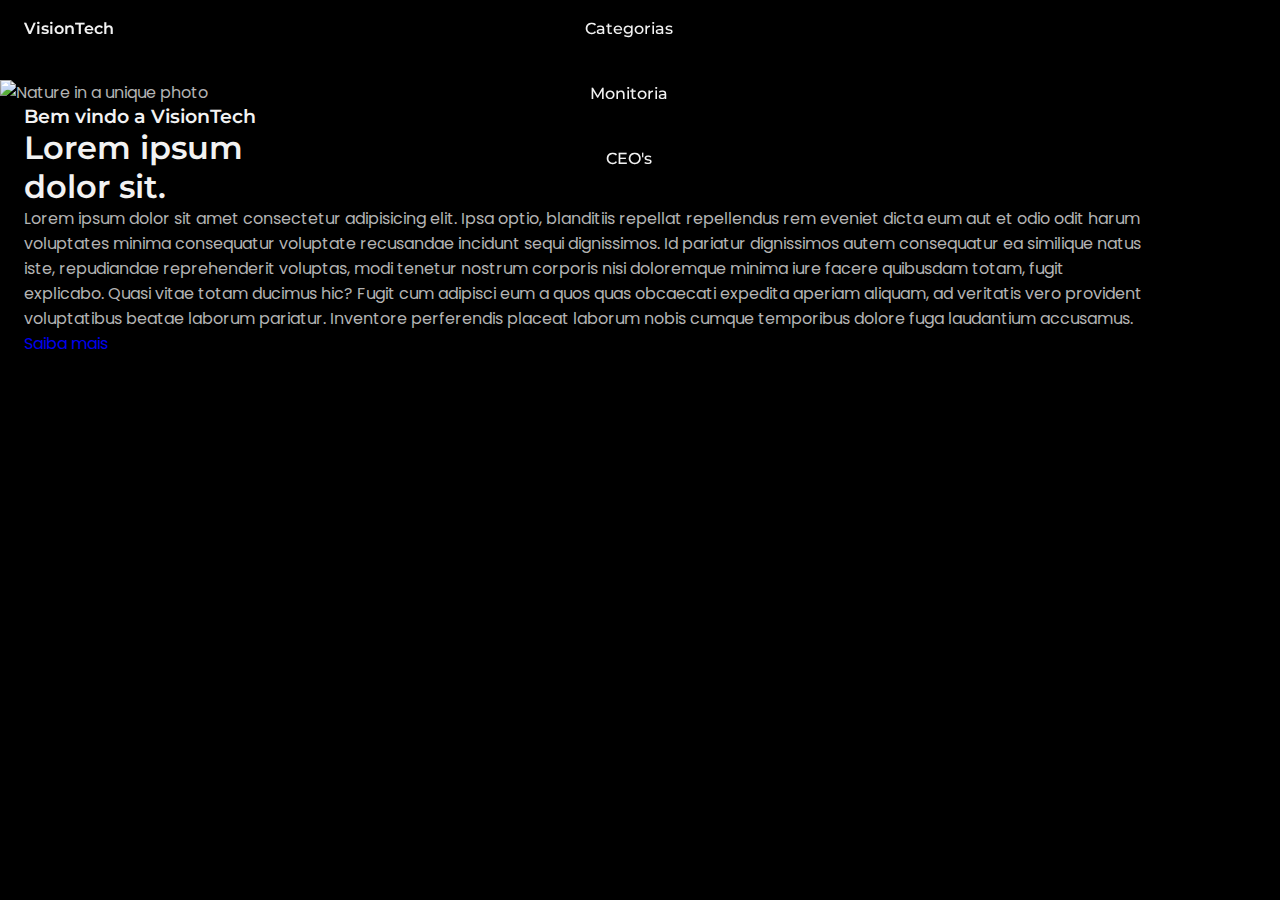
==== index.html @ 41e4a82a "novas atualizações" ====
<!DOCTYPE html>
<html lang="pt-br">

<head>
    <meta charset="UTF-8">
    <meta name="viewport" content="width=device-width, initial-scale=1.0">

    <!--=============== FAVICON ===============-->
    <link rel="shortcut icon" href="./images/favicon.png" type="image/x-icon">

    <!--=============== REMIXICONS ===============-->
    <link href="https://cdn.jsdelivr.net/npm/remixicon@3.2.0/fonts/remixicon.css" rel="stylesheet">

    <!--=============== CSS ===============-->
    <link rel="stylesheet" href="./css/styles.css">

    <title>Vision Tech</title>
</head>

<body>
    <!--==================== HEADER ====================-->
    <header class="header" id="header">
        <nav class="nav container">
            <a href="#" class="nav__logo">VisionTech</a>
            <div class="nav__menu" id="nav-menu">
                <ul class="nav__list">
                    <li class="nav__item">
                        <a href="#sobre" class="nav__link">Sobre</a>
                    </li>
                    <li class="nav__item">
                        <a href="#artigos" class="nav__link">Artigos</a>
                    </li>
                    <li class="nav__item">
                        <a href="#categorias" class="nav__link">Categorias</a>
                    </li>
                    <li class="nav__item">
                        <a href="#monitoria" class="nav__link">Monitoria</a>
                    </li>
                    <li class="nav__item">
                        <a href="#ceos" class="nav__link">CEO's</a>
                    </li>
                </ul>

                <div class="nav__close" id="nav-close">
                    <i class="ri-close-line"></i>
                </div>
            </div>
            <div class="nav__toggle" id="nav-toggle">
                <i class="ri-menu-fill"></i>
            </div>
        </nav>
    </header>

    <!-- Main -->
    <main class="main">
        <!-- Sobre -->
        <section class="about section" id="about">
            <img src="./images/aaron-burden-yzgF-AQt1sQ-unsplash.jpg" alt="Nature in a unique photo">
            <div class="about__shadow">

            </div>
            <div class="about__container container grid">
                <div class="about__data">
                    <h3 class="about">
                        Bem vindo a VisionTech
                    </h3>
                    <h1 class="about_tittle">
                        Lorem ipsum <br>
                        dolor sit.
                    </h1>
                    <p class="about__description">
                        Lorem ipsum dolor sit amet consectetur adipisicing elit. Ipsa optio, blanditiis repellat
                        repellendus rem eveniet dicta eum aut et odio odit harum voluptates minima consequatur voluptate
                        recusandae incidunt sequi dignissimos.
                        Id pariatur dignissimos autem consequatur ea similique natus iste, repudiandae reprehenderit
                        voluptas, modi tenetur nostrum corporis nisi doloremque minima iure facere quibusdam totam,
                        fugit explicabo. Quasi vitae totam ducimus hic?
                        Fugit cum adipisci eum a quos quas obcaecati expedita aperiam aliquam, ad veritatis vero
                        provident voluptatibus beatae laborum pariatur. Inventore perferendis placeat laborum nobis
                        cumque temporibus dolore fuga laudantium accusamus.
                    </p>
                    <a href="#" class="button">
                        Saiba mais <i class="ri-arrow-right-line"></i>
                    </a>
                </div>
                <div class="about__cards grid">
                    <article class="about__card">
                        <img src="" alt="" class="about__card-img">
                        <h3 class="about__card-title"></h3>
                        <div class="about__card-shadow"></div>
                    </article>
                    <article class="about__card">
                        <img src="" alt="" class="about__card-img">
                        <h3 class="about__card-title"></h3>
                        <div class="about__card-shadow"></div>
                    </article>
                    <article class="about__card">
                        <img src="" alt="" class="about__card-img">
                        <h3 class="about__card-title"></h3>
                        <div class="about__card-shadow"></div>
                    </article>
                    <article class="about__card">
                        <img src="" alt="" class="about__card-img">
                        <h3 class="about__card-title"></h3>
                        <div class="about__card-shadow"></div>
                    </article>
                </div>
            </div>
        </section>

        <!-- Artigos-->
        <section class="article section" id="article">

        </section>

        <!-- Categorias -->
        <section class="category section" id="category">

        </section>

        <!-- Monitoramento -->
        <section class="monitoring section" id="monitoring">

        </section>

        <!--==================== JOIN ====================-->
        <section class="join section">

        </section>
    </main>

    <!--==================== FOOTER ====================-->
    <footer class="footer">

    </footer>

    <!--========== SCROLL UP ==========-->


    <!--=============== SCROLLREVEAL ===============-->
    <script src=""></script>

    <!--=============== MAIN JS ===============-->
    <script src="./js/script.js"></script>
</body>

</html>
---- css/styles.css ----
/*=============== GOOGLE FONTS ===============*/
@import url("https://fonts.googleapis.com/css2?family=Montserrat:wght@500;600&family=Poppins:wght@400;500&display=swap");

/*=============== VARIABLES CSS ===============*/
:root {
  --header-height: 3.5rem;

  /*========== Colors ==========*/
  /*Color mode HSL(hue, saturation, lightness)*/
  --title-color: hsl(0, 0%, 95%);
  --text-color: hsl(0, 0%, 70%);
  --text-color-light: hsl(0, 0%, 60%);
  --body-color: hsl(0, 0%, 0%);
  --container-color: hsl(0, 0%, 8%);

  /*========== Font and typography ==========*/
  /*.5rem = 8px | 1rem = 16px ...*/
  --body-font: "Poppins", sans-serif;
  --second-font: "Montserrat", sans-serif;
  --biggest-font-size: 2.75rem;
  --h1-font-size: 1.5rem;
  --h2-font-size: 1.25rem;
  --h3-font-size: 1rem;
  --normal-font-size: .938rem;
  --small-font-size: .813rem;
  --smaller-font-size: .75rem;

  /*========== Font weight ==========*/
  --font-regular: 400;
  --font-medium: 500;
  --font-semi-bold: 600;

  /*========== z index ==========*/
  --z-tooltip: 10;
  --z-fixed: 100;
}


/*========== Responsive typography ==========*/
@media screen and (min-width: 1152px) {
  :root {
    --biggest-font-size: 5.5rem;
    --h1-font-size: 2.5rem;
    --h2-font-size: 1.5rem;
    --h3-font-size: 1.25rem;
    --normal-font-size: 1rem;
    --small-font-size: .875rem;
    --smaller-font-size: .813rem;
  }
}

/*=============== BASE ===============*/
* {
  box-sizing: border-box;
  padding: 0;
  margin: 0;
}

html {
  scroll-behavior: smooth;
}

body,
button,
input {
  font-family: var(--body-font);
  font-size: var(--normal-font-size);
  color: var(--text-color);
}

body {
  background-color: var(--body-color);
}

button,
input {
  outline: none;
  border: none;
}

h1, h2, h3, h4 {
  color: var(--title-color);
  font-family: var(--second-font);
  font-weight: var(--font-semi-bold);
}

ul {
  list-style: none;
}

a {
  text-decoration: none;
}

img {
  display: block;
  max-width: 100%;
  height: auto;
}

/*=============== REUSABLE CSS CLASSES ===============*/
.container {
  max-width: 1120px;
  margin-inline: 1.5rem;
}

.grid {
  display: grid;
  gap: 1.5rem;
}

.section {
  padding-block: 5rem 1rem;
}

.section__title {
  text-align: center;
  font-size: var(--h1-font-size);
  margin-bottom: 1.5rem;
}

.main {
  overflow: hidden; /* For animation ScrollReveal */
}

/*=============== HEADER & NAV ===============*/
.header{
  position: fixed;
  width: 100%;
  background-color: transparent;
  top: 0;
  left: 0;
  z-index: var(--z-fixed);
}

.nav{
  height: var(--header-height);
  display: flex;
  justify-content: space-between;
  align-items: center;
}

.nav__logo{
  color: var(--title-color);
  font-family: var(--second-font);
  font-weight: var(--font-semi-bold);
}

.nav__toggle,
.nav__close{
  display: flex;
  font-size: 1.25rem;
  color: var(--title-color);
  cursor: pointer;
}

.nav__list{
  text-align: center;
  display: flex;
  flex-direction: column;
  row-gap: 2.5rem;
}

.nav__link{
  color: var(--title-color);
  font-family: var(--second-font);
  font-weight: var(--font-medium);
}

.nav__close{
  position: absolute;
  top: 1rem;
  right: 1.5rem;
}

/* Navigation for mobile devices */
@media screen and (max-width: 1023px) {
  .nav__menu{
    position: fixed;
    top: -100%;
    left: 0;
    background-color: hsla(0, 0%, 0%, .3);
    width: 100%;
    padding-block: 4rem;
    backdrop-filter: blur(24px);
    -webkit-backdrop-filter: blur(24px);
    transition: top 4.s;
  }
}

/* Show menu */
.show-menu{
  top: 0;
}

/* Add blur to header */


/* Active link */


/*=============== HOME ===============*/


/*=============== BUTTON ===============*/


/*=============== ABOUT ===============*/


/*=============== POPULAR ===============*/


/*=============== EXPLORE ===============*/


/*=============== JOIN ===============*/


/*=============== FOOTER ===============*/


/*=============== SCROLL BAR ===============*/


/*=============== SCROLL UP ===============*/


/* Show Scroll Up */


/*=============== BREAKPOINTS ===============*/
/* For small devices */


/* For medium devices */


/* For large devices */
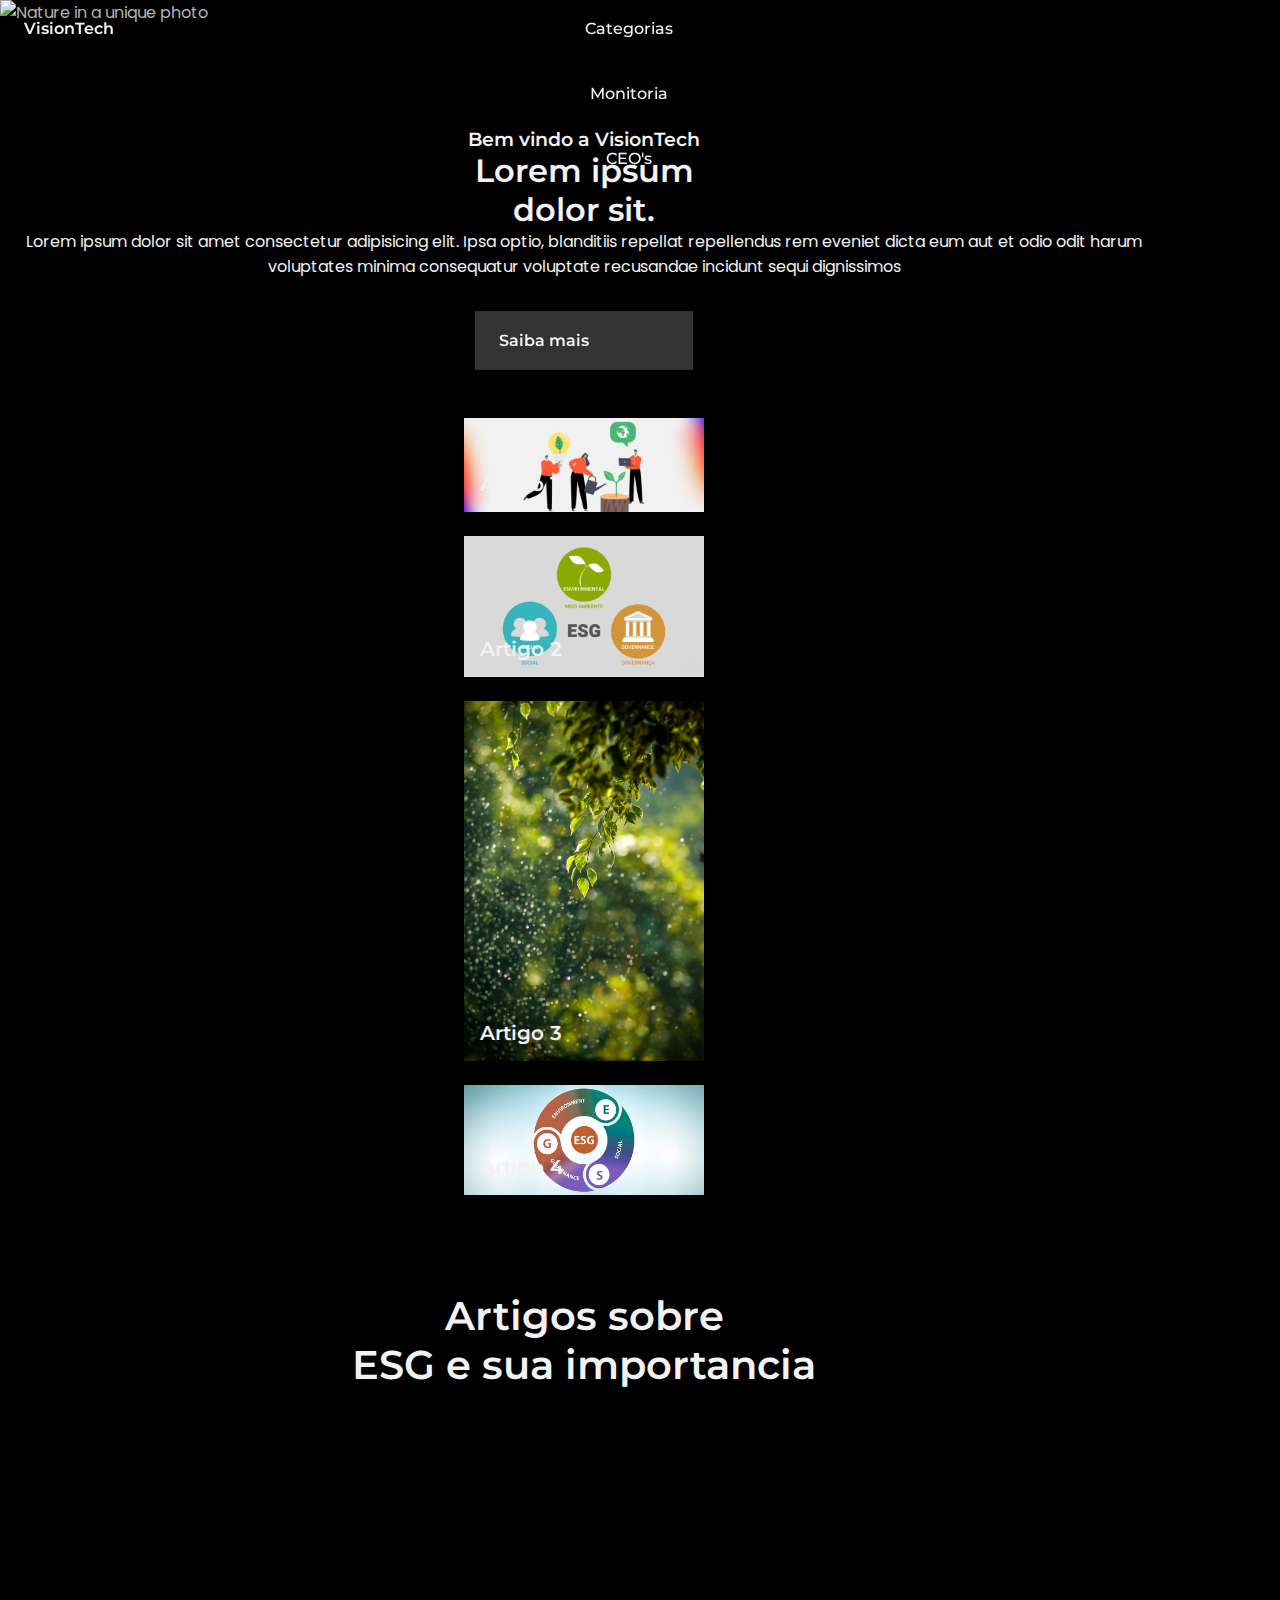
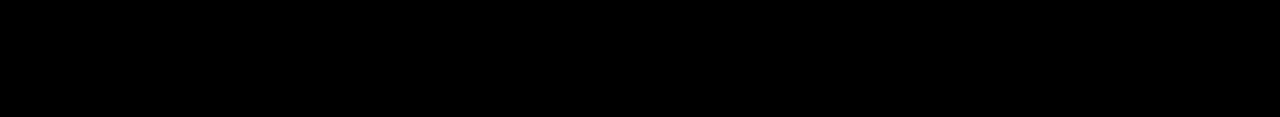
==== commit 1a5645f5: "new update" ====
--- a/index.html
+++ b/index.html
@@ -55,7 +55,7 @@
     <main class="main">
         <!-- Sobre -->
         <section class="about section" id="about">
-            <img src="./images/aaron-burden-yzgF-AQt1sQ-unsplash.jpg" alt="Nature in a unique photo">
+            <img src="./images/aaron-burden-yzgF-AQt1sQ-unsplash.jpg" alt="Nature in a unique photo" class="about__bg">
             <div class="about__shadow">
 
             </div>
@@ -71,13 +71,7 @@
                     <p class="about__description">
                         Lorem ipsum dolor sit amet consectetur adipisicing elit. Ipsa optio, blanditiis repellat
                         repellendus rem eveniet dicta eum aut et odio odit harum voluptates minima consequatur voluptate
-                        recusandae incidunt sequi dignissimos.
-                        Id pariatur dignissimos autem consequatur ea similique natus iste, repudiandae reprehenderit
-                        voluptas, modi tenetur nostrum corporis nisi doloremque minima iure facere quibusdam totam,
-                        fugit explicabo. Quasi vitae totam ducimus hic?
-                        Fugit cum adipisci eum a quos quas obcaecati expedita aperiam aliquam, ad veritatis vero
-                        provident voluptatibus beatae laborum pariatur. Inventore perferendis placeat laborum nobis
-                        cumque temporibus dolore fuga laudantium accusamus.
+                        recusandae incidunt sequi dignissimos
                     </p>
                     <a href="#" class="button">
                         Saiba mais <i class="ri-arrow-right-line"></i>
@@ -85,23 +79,24 @@
                 </div>
                 <div class="about__cards grid">
                     <article class="about__card">
-                        <img src="" alt="" class="about__card-img">
-                        <h3 class="about__card-title"></h3>
+                        <img src="./images/capa_artigo_vaipe_ESG-scaled.jpg" alt="" class="about__card-img">
+                        <h3 class="about__card-title">Artigo 1</h3>
                         <div class="about__card-shadow"></div>
                     </article>
                     <article class="about__card">
-                        <img src="" alt="" class="about__card-img">
-                        <h3 class="about__card-title"></h3>
+                        <img src="./images/ESG.png" alt="" class="about__card-img">
+                        <h3 class="about__card-title">Artigo 2</h3>
                         <div class="about__card-shadow"></div>
                     </article>
                     <article class="about__card">
-                        <img src="" alt="" class="about__card-img">
-                        <h3 class="about__card-title"></h3>
+                        <img src="./images/goutham-krishna-h5wvMCdOV3w-unsplash.jpg" alt="" class="about__card-img">
+                        <h3 class="about__card-title">Artigo 3</h3>
                         <div class="about__card-shadow"></div>
                     </article>
                     <article class="about__card">
-                        <img src="" alt="" class="about__card-img">
-                        <h3 class="about__card-title"></h3>
+                        <img src="./images/tudo-o-que-voce-precisa-saber-sobre-esg-como-as-empresas-estao-mudando-o-mundo-e-os-investimentos.png"
+                            alt="" class="about__card-img">
+                        <h3 class="about__card-title">Artigo 4</h3>
                         <div class="about__card-shadow"></div>
                     </article>
                 </div>
@@ -110,7 +105,14 @@
 
         <!-- Artigos-->
         <section class="article section" id="article">
-
+            <div class="article__container container grid">
+                <div class="article__data">
+                    <h2 class="section__title">
+                        Artigos sobre <br>
+                        ESG e sua importancia
+                    </h2>
+                </div>
+            </div>
         </section>
 
         <!-- Categorias -->
--- a/css/styles.css
+++ b/css/styles.css
@@ -194,16 +194,132 @@
 }
 
 /* Add blur to header */
-
+.blur-header{
+  content: '';
+  position: absolute;
+  width: 1000%;
+  height: 100%;
+  background-color: hsla(0, 0%, 0%, .3);
+  backdrop-filter: blur(24px);
+  -webkit-backdrop-filter: blur(24px);
+  top: 0;
+  left: 0;
+  z-index: 1;
+}
 
 /* Active link */
 
 
 /*=============== HOME ===============*/
-
-
+.about{
+  position: relative;
+}
+
+.about__bg{
+  position: absolute;
+  top: 0;
+  left: 0;
+  width: 100%;
+  height: 750px;
+  object-fit: cover;
+  object-position: center;
+}
+
+.about__shadow{
+  position: absolute;
+  top: 0;
+  left: 0;
+  width: 100%;
+  height: 800px;
+  background: linear-gradient(180deg,
+              hsla(0, 0%, 0%, 0) 58%,
+              hsl(0, 0%, 0%) 78%);
+}
+
+.about__container{
+  position: relative;
+  padding-top: 3rem;
+  row-gap: 3rem;
+}
+
+.about__data{
+  text-align: center;
+}
+
+.about__subtitle{
+  font-size: var(--h3-font-size);
+  margin-bottom: .5rem;
+}
+
+.about__title{
+  font-size: var(--biggest-font-size);
+  margin-bottom: 1rem;
+}
+
+.about__description{
+  margin-bottom: 2rem;
+  color: var(--title-color);
+}
+
+.about__cards{
+  grid-template-columns: 240px;
+  justify-content: center;
+}
+
+.about__card{
+  position: relative;
+  overflow: hidden;
+}
+
+.about_card-img{
+  transition: transform .4s;
+}
+
+.about__card_shadow{
+  position: absolute;
+  width: 100%;
+  height: 100%;
+  top: 0;
+  left: 0;
+  background: linear-gradient(
+              hsla(0, 0%, 0%, 0) 50%,
+              hsl(0, 0%, 0%) 125%);
+}
+
+.about__card-title{
+  position: absolute;
+  left: 1rem;
+  bottom: 1rem;
+  font-size: var(--h3-font-size);
+  z-index: 1;
+}
+
+.about__card:hover .about__card-img{
+  transform: scale(1.2);
+}
 /*=============== BUTTON ===============*/
-
+.button{
+  background-color: hsla(0, 0%, 100%, .2);
+  padding: 1.25rem 1.5rem;
+  color: var(--title-color);
+  display: inline-flex;
+  align-items: center;
+  column-gap: 5rem;
+  font-family: var(--second-font);
+  font-weight: var(--font-semi-bold);
+  backdrop-filter: blur(24px);
+  -webkit-backdrop-filter: blur(24px);
+}
+.button i{
+  font-size: 1.25rem;
+  transition: transform .4s;
+  font-weight: initial;
+}
+
+.button i:hover{
+  transform: translateX(1.25rem);
+
+}
 
 /*=============== ABOUT ===============*/
 
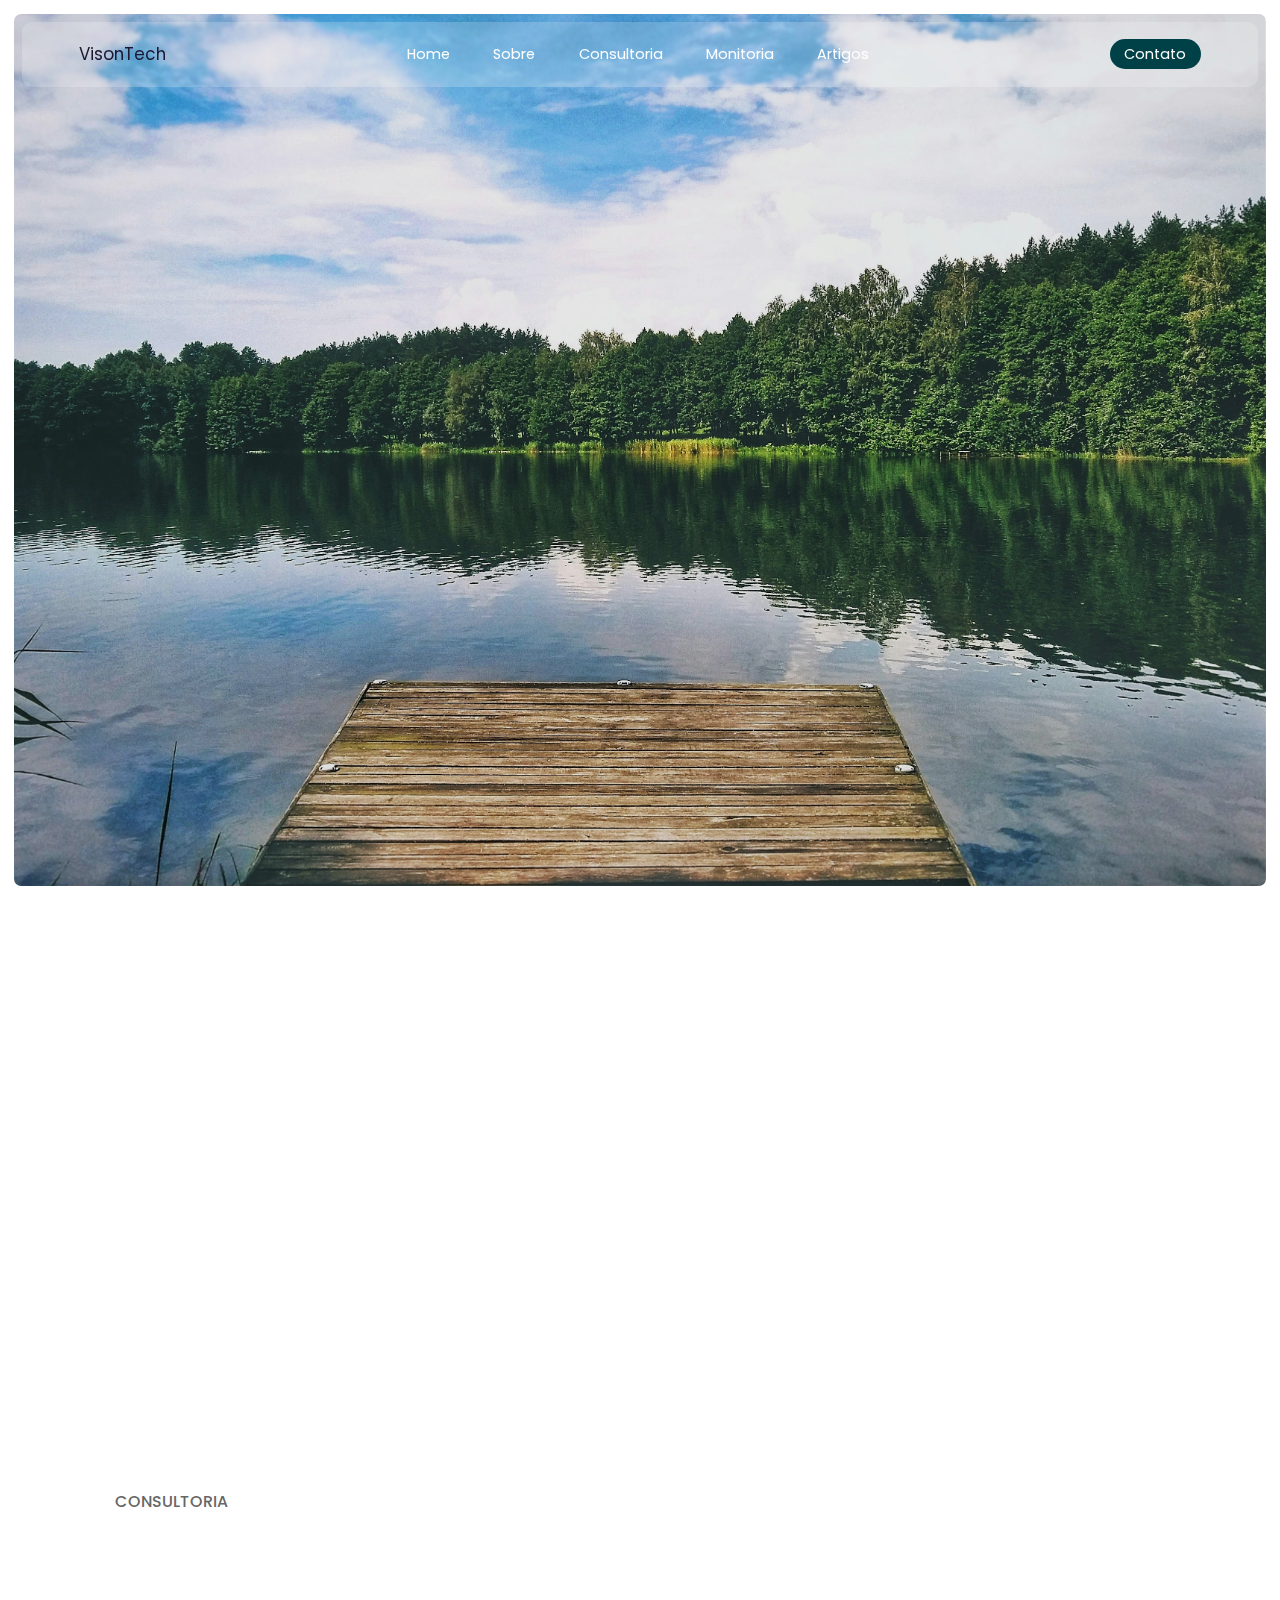
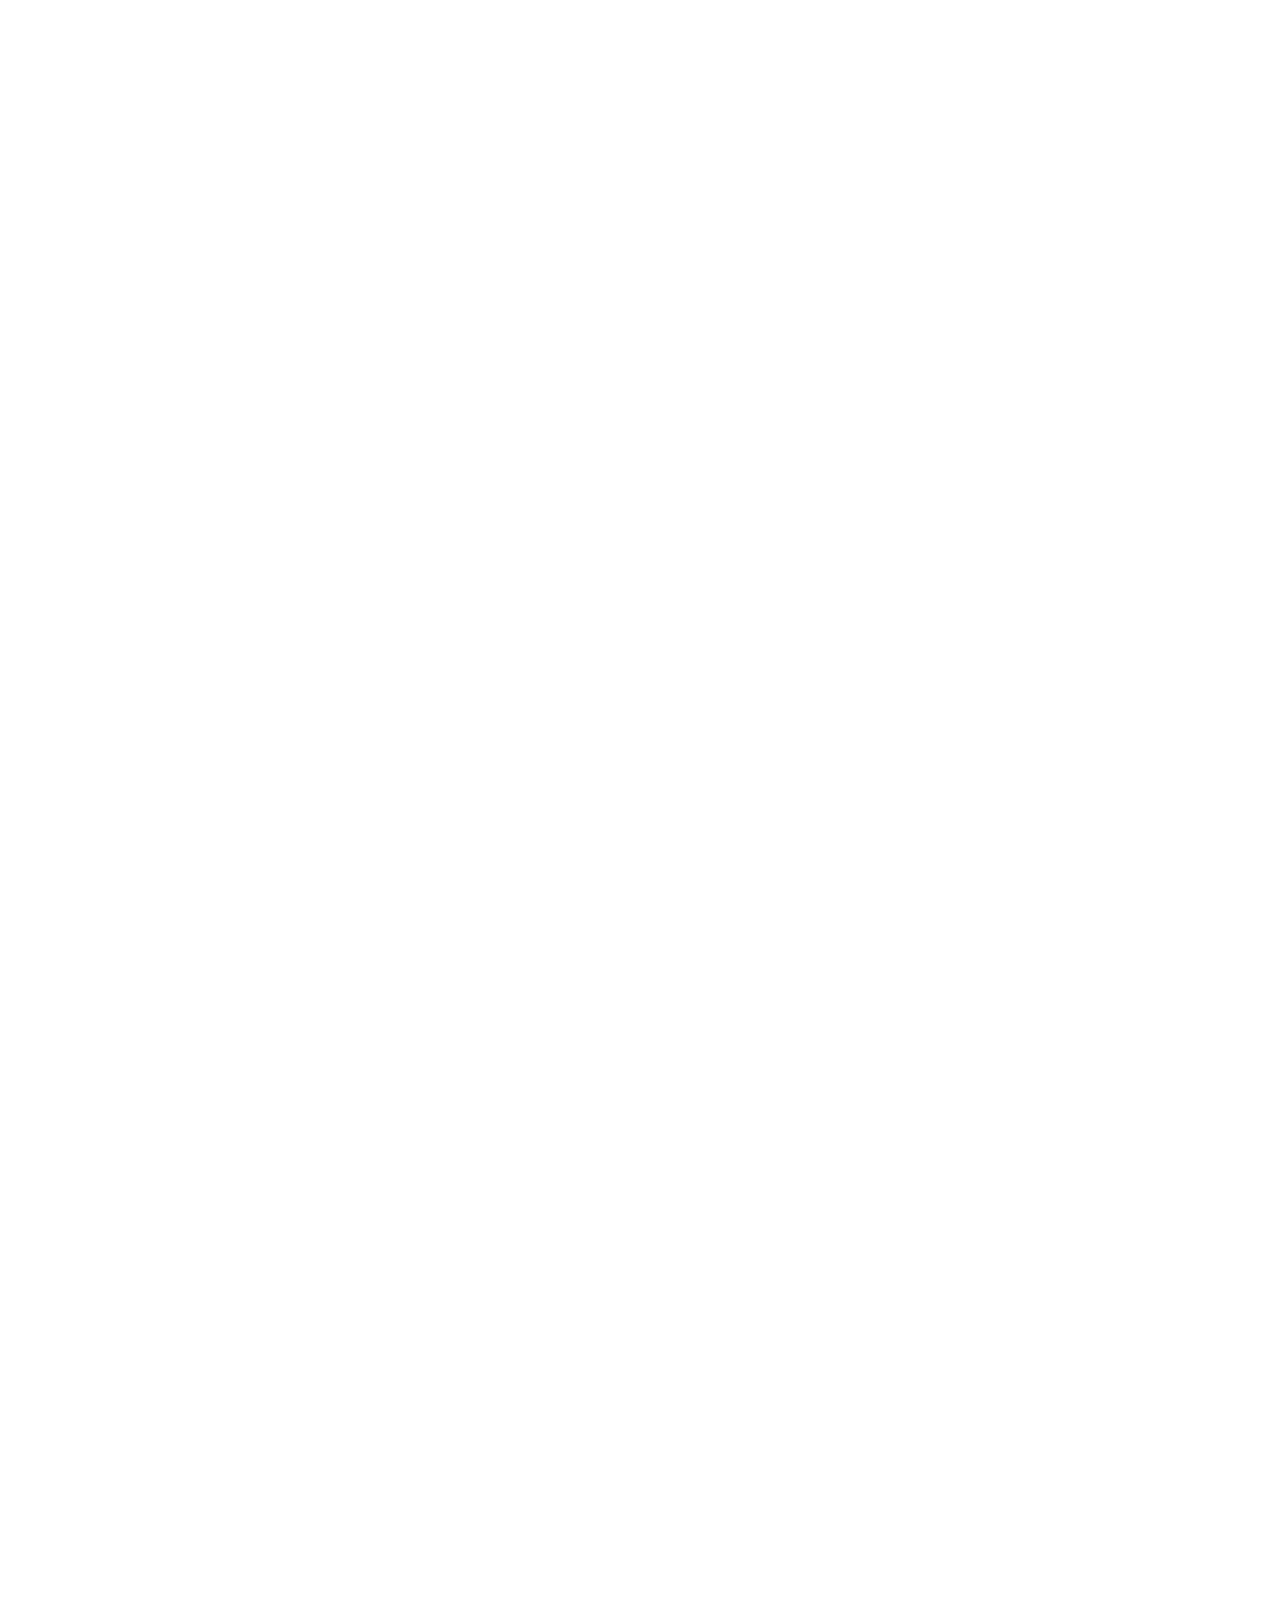
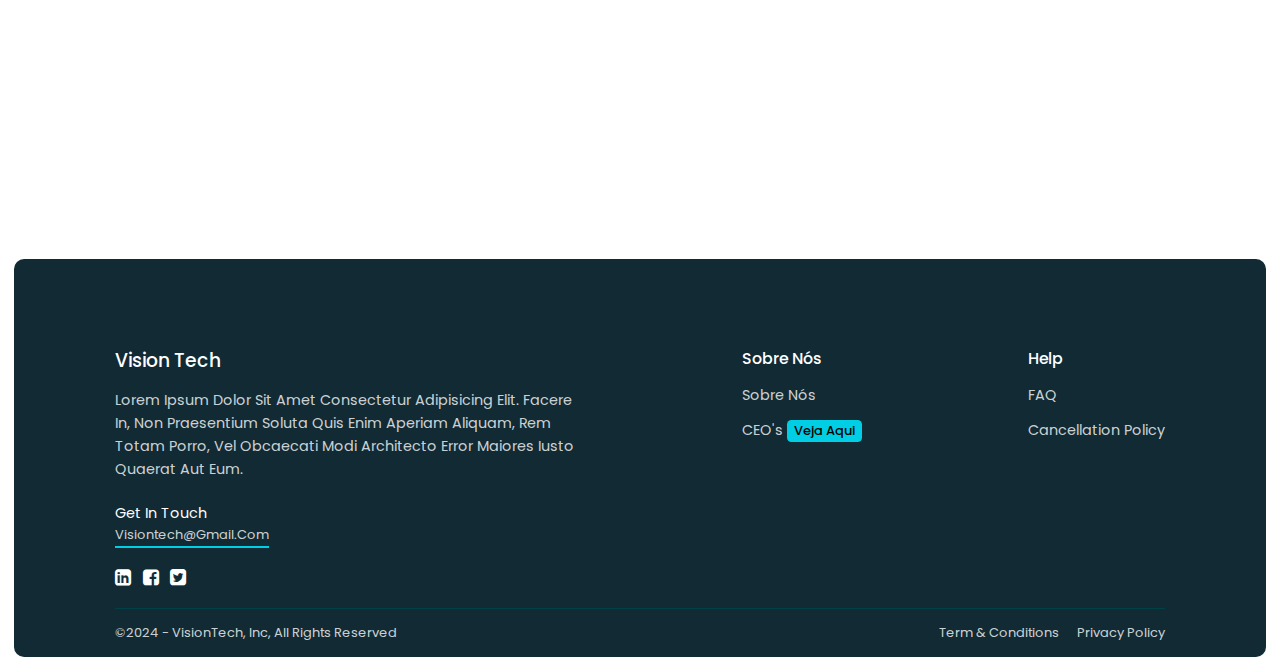
==== commit 71dc71b6: "Novas atualizações do projeto" ====
--- a/index.html
+++ b/index.html
@@ -1,149 +1,242 @@
 <!DOCTYPE html>
-<html lang="pt-br">
+<html lang="en">
 
 <head>
     <meta charset="UTF-8">
     <meta name="viewport" content="width=device-width, initial-scale=1.0">
-
-    <!--=============== FAVICON ===============-->
-    <link rel="shortcut icon" href="./images/favicon.png" type="image/x-icon">
-
-    <!--=============== REMIXICONS ===============-->
-    <link href="https://cdn.jsdelivr.net/npm/remixicon@3.2.0/fonts/remixicon.css" rel="stylesheet">
-
-    <!--=============== CSS ===============-->
+    <title>Vision Tech</title>
     <link rel="stylesheet" href="./css/styles.css">
-
-    <title>Vision Tech</title>
+    <link rel="stylesheet" href="https://cdnjs.cloudflare.com/ajax/libs/font-awesome/4.7.0/css/font-awesome.min.css">
+    <link href="https://cdn.jsdelivr.net/npm/remixicon@4.2.0/fonts/remixicon.css" rel="stylesheet" />
 </head>
 
 <body>
-    <!--==================== HEADER ====================-->
-    <header class="header" id="header">
-        <nav class="nav container">
-            <a href="#" class="nav__logo">VisionTech</a>
-            <div class="nav__menu" id="nav-menu">
-                <ul class="nav__list">
-                    <li class="nav__item">
-                        <a href="#sobre" class="nav__link">Sobre</a>
-                    </li>
-                    <li class="nav__item">
-                        <a href="#artigos" class="nav__link">Artigos</a>
-                    </li>
-                    <li class="nav__item">
-                        <a href="#categorias" class="nav__link">Categorias</a>
-                    </li>
-                    <li class="nav__item">
-                        <a href="#monitoria" class="nav__link">Monitoria</a>
-                    </li>
-                    <li class="nav__item">
-                        <a href="#ceos" class="nav__link">CEO's</a>
-                    </li>
-                </ul>
-
-                <div class="nav__close" id="nav-close">
-                    <i class="ri-close-line"></i>
-                </div>
-            </div>
-            <div class="nav__toggle" id="nav-toggle">
-                <i class="ri-menu-fill"></i>
-            </div>
-        </nav>
-    </header>
-
-    <!-- Main -->
-    <main class="main">
-        <!-- Sobre -->
-        <section class="about section" id="about">
-            <img src="./images/aaron-burden-yzgF-AQt1sQ-unsplash.jpg" alt="Nature in a unique photo" class="about__bg">
-            <div class="about__shadow">
-
-            </div>
-            <div class="about__container container grid">
-                <div class="about__data">
-                    <h3 class="about">
-                        Bem vindo a VisionTech
-                    </h3>
-                    <h1 class="about_tittle">
-                        Lorem ipsum <br>
-                        dolor sit.
-                    </h1>
-                    <p class="about__description">
-                        Lorem ipsum dolor sit amet consectetur adipisicing elit. Ipsa optio, blanditiis repellat
-                        repellendus rem eveniet dicta eum aut et odio odit harum voluptates minima consequatur voluptate
-                        recusandae incidunt sequi dignissimos
-                    </p>
-                    <a href="#" class="button">
-                        Saiba mais <i class="ri-arrow-right-line"></i>
-                    </a>
-                </div>
-                <div class="about__cards grid">
-                    <article class="about__card">
-                        <img src="./images/capa_artigo_vaipe_ESG-scaled.jpg" alt="" class="about__card-img">
-                        <h3 class="about__card-title">Artigo 1</h3>
-                        <div class="about__card-shadow"></div>
-                    </article>
-                    <article class="about__card">
-                        <img src="./images/ESG.png" alt="" class="about__card-img">
-                        <h3 class="about__card-title">Artigo 2</h3>
-                        <div class="about__card-shadow"></div>
-                    </article>
-                    <article class="about__card">
-                        <img src="./images/goutham-krishna-h5wvMCdOV3w-unsplash.jpg" alt="" class="about__card-img">
-                        <h3 class="about__card-title">Artigo 3</h3>
-                        <div class="about__card-shadow"></div>
-                    </article>
-                    <article class="about__card">
-                        <img src="./images/tudo-o-que-voce-precisa-saber-sobre-esg-como-as-empresas-estao-mudando-o-mundo-e-os-investimentos.png"
-                            alt="" class="about__card-img">
-                        <h3 class="about__card-title">Artigo 4</h3>
-                        <div class="about__card-shadow"></div>
-                    </article>
+    <!-- home section starts here  -->
+    <section class="home">
+        <div class="home-box">
+            <nav>
+                <div class="logo bars">
+                    <div class="bar">
+                        <i class="fa fa-bars"></i>
+                    </div>
+                    <h3>VisonTech</h3>
+                </div>
+                <div class="menu">
+                    <div class="close">
+                        <i class="fa fa-close"></i>
+                    </div>
+                    <ul>
+                        <li><a href="#home">Home</a></li>
+                        <li><a href="#about">Sobre</a></li>
+                        <li><a href="#consultancy">Consultoria</a></li>
+                        <li><a href="#monitoring">Monitoria</a></li>
+                        <li><a href="#article">Artigos</a></li>
+                    </ul>
+                </div>
+                <div class="contact">
+                    <a href="#">Contato</a>
+
+                </div>
+            </nav>
+
+            <div class="content">
+                <h5>Vision Tech</h5>
+                <h1>Bem-vindo a Vison Tech</h1>
+                <p>Na Vision Tech, acreditamos que a tecnologia pode ser uma força poderosa para o bem. Oferecemos
+                    soluções de software inovadoras e serviços de consultoria que ajudam empresas a integrar práticas de
+                    ESG em suas operações diárias. Nosso objetivo é capacitar nossos clientes a alcançar suas metas de
+                    sustentabilidade, responsabilidade social e governança ética, promovendo um futuro mais justo e
+                    sustentável.</p>
+            </div>
+        </div>
+    </section>
+    <!-- home section ends here  -->
+
+    <!-- about section starts here  -->
+    <section class="esg">
+        <div class="container">
+            <div class="box box1">
+                <img src="./images/planeta-terra.png" alt="">
+                <div class="content">
+                    <h4>Environmental</h4>
+                    <p>Refere-se à forma como uma empresa gerencia e impacta o meio ambiente. Isso pode incluir práticas
+                        relacionadas à sustentabilidade, gestão de resíduos, emissões de carbono, conservação de
+                        recursos naturais e proteção da biodiversidade.</p>
+                </div>
+            </div>
+            <div class="box box2">
+                <img src="./images/engrenagem.png" alt="">
+                <div class="content">
+                    <h4>Social</h4>
+                    <p>Avalia a gestão de relações da empresa com seus funcionários, fornecedores, clientes e as
+                        comunidades onde opera. Isso pode envolver aspectos como direitos humanos, saúde e segurança no
+                        trabalho, inclusão e diversidade, e relações trabalhistas.</p>
+                </div>
+            </div>
+            <div class="box box3">
+                <img src="./images/esg copy.png" alt="">
+                <div class="content">
+                    <h4>Governance</h4>
+                    <p><b>Governança corporativa.</b> Isso abrange como a empresa é administrada, suas políticas,
+                        transparência, ética, controles internos e prestação de contas. Uma boa governança é
+                        fundamental para o sucesso sustentável de uma organização.</p>
+                </div>
+            </div>
+        </div>
+    </section>
+    <!-- about section ends here  -->
+
+    <!-- destinatons section starts here  -->
+    <section class="consultancy">
+        <h4 class="label">Consultoria</h4>
+        <div class="container">
+            <div class="container-box">
+                <h2 class="heading">Sustentabilidade Estratégica: Consultoria ESG para o Futuro</h2>
+                <div class="content">
+                    <p>Consultoria e criação de software de ESG são essenciais para negócios sustentáveis. Especialistas
+                        ajudam a desenvolver sistemas para gerir práticas de sustentabilidade, otimizando a tomada de
+                        decisões e reforçando a transparência corporativa.</p>
+                    <a href="#">Explore mais <i class="fa fa-arrow-right"></i></a>
+                </div>
+            </div>
+            <div class="gallery">
+                <div class="box box1">
+                    <img src="./images/capa_artigo_vaipe_ESG-scaled.jpg" alt="">
+                    <div class="text">
+                        <h2>Consultoria de ESG</h2>
+                    </div>
+                </div>
+                <div class="box box2">
+                    <img src="./images/ESG2.jpg" alt="">
+                    <div class="text">
+                        <h2>Software de monitoramento</h2>
+                    </div>
+                </div>
+            </div>
+        </div>
+    </section>
+    <!-- consultancy section ends here  -->
+
+    <!-- article section starts here  -->
+    <section class="article">
+        <h4 class="label">resources</h4>
+        <h2 class="heading">latest article</h2>
+        <div class="container">
+            <div class="latest-article">
+                <img src="./images/mk-s-jBnLIL0BPCs-unsplash.jpg" alt="">
+                <p>Artigo ESG Corpoorativo</p>
+                <h3>Corporate ESG reporting quantity <a
+                        href="https://onlinelibrary.wiley.com/doi/full/10.1002/bse.2937">Leia Mais <i
+                            class="ri-arrow-right-line"></i></a></h3>
+                <div class="author">
+                    <img src="./images/Sample_User_Icon.png" alt="">
+                    <p>Susanne Arvidsson, John Dumay</p>
+                </div>
+            </div>
+            <div class="more-article">
+                <div class="box box1">
+                    <div class="image">
+                        <img src="./images/goutham-krishna-h5wvMCdOV3w-unsplash.jpg" alt="">
+                    </div>
+                    <div class="text">
+                        <h3>Environmental, social and governance performance and financial risk: Moderating role of ESG
+                            controversies and board gender diversity<a
+                                href="https://www.sciencedirect.com/science/article/abs/pii/S0301420721001586">Leia Mais
+                                <i class="ri-arrow-right-line"></i></a></h3>
+                        <li>Mohammad Hassan Shakil</li>
+                    </div>
+                </div>
+                <div class="box box2">
+                    <div class="image">
+                        <img src="./images/jungle-bali-indonesia.jpg" alt="">
+                    </div>
+                    <div class="text">
+                        <h3>ESG disclosure and financial performance: Moderating role of ESG investors<a
+                                href="https://www.sciencedirect.com/science/article/abs/pii/S1057521922002472">Leia Mais
+                                <i class="ri-arrow-right-line"></i></a></h3>
+                        <li>Zhongfei Chen, Guanxia Xie</li>
+                    </div>
+                </div>
+                <div class="box box3">
+                    <div class="image">
+                        <img src="./images/river-sol-astronomical-horizonte-peak.jpg" alt="">
+                    </div>
+                    <div class="text">
+                        <h3>Public perceptions of environmental, social, and governance (ESG) based on social media
+                            data: Evidence from China<a
+                                href="https://www.sciencedirect.com/science/article/abs/pii/S0959652622054142">Leia Mais
+                                <i class="ri-arrow-right-line"></i></a></h3>
+                        <li>Muyang Liu, Xiaowei Luo, Wei-Zhen Lu</li>
+                    </div>
+                </div>
+                <div class="box box4">
+                    <div class="image">
+                        <img src="./images/aaron-burden-yzgF-AQt1sQ-unsplash.jpg" alt="">
+                    </div>
+                    <div class="text">
+                        <h3>Integrating Environmental, Social and Governance (ESG) Disclosure for a Sustainable
+                            Development: An Australian Study
+                            <a href="https://onlinelibrary.wiley.com/doi/abs/10.1002/bse.1927">Leia Mais <i
+                                    class="ri-arrow-right-line"></i></a>
+                        </h3>
+                        <li>Chitra Sriyani De Silva Lokuwaduge, Kumudini Heenetigala</li>
+                    </div>
+                </div>
+            </div>
+        </div>
+    </section>
+    <!-- article section ends here  -->
+
+    <!-- footer section starts here  -->
+    <footer>
+        <section class="footer">
+            <div class="container">
+                <div class="detail">
+                    <h3>Vision Tech</h3>
+                    <p>Lorem ipsum dolor sit amet consectetur adipisicing elit. Facere in, non praesentium soluta
+                        quis
+                        enim aperiam aliquam, rem totam porro, vel obcaecati modi architecto error maiores iusto
+                        quaerat
+                        aut eum.</p>
+                    <h5>get in touch</h5>
+                    <a href="#">visiontech@gmail.com</a>
+                    <div class="social">
+                        <a href="#"><i class="fa fa-linkedin-square"></i></a>
+                        <a href="#"><i class="fa fa-facebook-square"></i></a>
+                        <a href="#"><i class="fa fa-twitter-square"></i></a>
+                    </div>
+                </div>
+                <div class="about-us">
+                    <h4>Sobre nós</h4>
+                    <li><a href="#">Sobre nós</a></li>
+                    <li><a href="#">CEO's <span>Veja aqui</span></a></li>
+                </div>
+                <div class="about-us">
+                    <h4>help</h4>
+                    <li><a href="#">FAQ</a></li>
+                    <li><a href="#">cancellation policy</a></li>
+                </div>
+            </div>
+
+            <div class="copyright">
+                <div>
+                    &copy;2024 - VisionTech, inc, all rights reserved
+                </div>
+                <div>
+                    <a href="#">term & conditions</a>
+                    <a href="#">privacy policy</a>
                 </div>
             </div>
         </section>
-
-        <!-- Artigos-->
-        <section class="article section" id="article">
-            <div class="article__container container grid">
-                <div class="article__data">
-                    <h2 class="section__title">
-                        Artigos sobre <br>
-                        ESG e sua importancia
-                    </h2>
-                </div>
-            </div>
-        </section>
-
-        <!-- Categorias -->
-        <section class="category section" id="category">
-
-        </section>
-
-        <!-- Monitoramento -->
-        <section class="monitoring section" id="monitoring">
-
-        </section>
-
-        <!--==================== JOIN ====================-->
-        <section class="join section">
-
-        </section>
-    </main>
-
-    <!--==================== FOOTER ====================-->
-    <footer class="footer">
-
     </footer>
-
-    <!--========== SCROLL UP ==========-->
-
-
-    <!--=============== SCROLLREVEAL ===============-->
-    <script src=""></script>
-
-    <!--=============== MAIN JS ===============-->
-    <script src="./js/script.js"></script>
+    <!-- footer section ends here  -->
+    <script src="https://cdnjs.cloudflare.com/ajax/libs/gsap/3.12.4/gsap.min.js"
+        integrity="sha512-EZI2cBcGPnmR89wTgVnN3602Yyi7muWo8y1B3a8WmIv1J9tYG+udH4LvmYjLiGp37yHB7FfaPBo8ly178m9g4Q=="
+        crossorigin="anonymous" referrerpolicy="no-referrer"></script>
+    <script src="https://cdnjs.cloudflare.com/ajax/libs/gsap/3.12.4/ScrollTrigger.min.js"
+        integrity="sha512-OzC82YiH3UmMMs6Ydd9f2i7mS+UFL5f977iIoJ6oy07AJT+ePds9QOEtqXztSH29Nzua59fYS36knmMcv79GOg=="
+        crossorigin="anonymous" referrerpolicy="no-referrer"></script>
+    <script src="./js/main.js"></script>
 </body>
 
 </html>--- a/css/styles.css
+++ b/css/styles.css
@@ -1,355 +1,717 @@
-/*=============== GOOGLE FONTS ===============*/
-@import url("https://fonts.googleapis.com/css2?family=Montserrat:wght@500;600&family=Poppins:wght@400;500&display=swap");
-
-/*=============== VARIABLES CSS ===============*/
+@import url('https://fonts.googleapis.com/css2?family=Poppins:wght@100;200;300;400;500;600;700;800;900&display=swap');
+
+* {
+    margin: 0;
+    padding: 0;
+    font-family: 'Poppins', sans-serif;
+    text-transform: capitalize;
+    box-sizing: border-box;
+    transition: all .3s ease;
+    text-decoration: none;
+}
+
+
 :root {
-  --header-height: 3.5rem;
-
-  /*========== Colors ==========*/
-  /*Color mode HSL(hue, saturation, lightness)*/
-  --title-color: hsl(0, 0%, 95%);
-  --text-color: hsl(0, 0%, 70%);
-  --text-color-light: hsl(0, 0%, 60%);
-  --body-color: hsl(0, 0%, 0%);
-  --container-color: hsl(0, 0%, 8%);
-
-  /*========== Font and typography ==========*/
-  /*.5rem = 8px | 1rem = 16px ...*/
-  --body-font: "Poppins", sans-serif;
-  --second-font: "Montserrat", sans-serif;
-  --biggest-font-size: 2.75rem;
-  --h1-font-size: 1.5rem;
-  --h2-font-size: 1.25rem;
-  --h3-font-size: 1rem;
-  --normal-font-size: .938rem;
-  --small-font-size: .813rem;
-  --smaller-font-size: .75rem;
-
-  /*========== Font weight ==========*/
-  --font-regular: 400;
-  --font-medium: 500;
-  --font-semi-bold: 600;
-
-  /*========== z index ==========*/
-  --z-tooltip: 10;
-  --z-fixed: 100;
-}
-
-
-/*========== Responsive typography ==========*/
-@media screen and (min-width: 1152px) {
-  :root {
-    --biggest-font-size: 5.5rem;
-    --h1-font-size: 2.5rem;
-    --h2-font-size: 1.5rem;
-    --h3-font-size: 1.25rem;
-    --normal-font-size: 1rem;
-    --small-font-size: .875rem;
-    --smaller-font-size: .813rem;
-  }
-}
-
-/*=============== BASE ===============*/
-* {
-  box-sizing: border-box;
-  padding: 0;
-  margin: 0;
+    --dark-green: #112a34;
+    --green-color: #004047;
+    --white-color: #fff;
+    --text-color: #1d1732;
+}
+
+::selection {
+    background: var(--green-color);
+    color: var(--white-color);
+}
+
+html,
+body {
+    width: 100%;
+    height: 100%;
 }
 
 html {
-  scroll-behavior: smooth;
-}
-
-body,
-button,
-input {
-  font-family: var(--body-font);
-  font-size: var(--normal-font-size);
-  color: var(--text-color);
-}
-
-body {
-  background-color: var(--body-color);
-}
-
-button,
-input {
-  outline: none;
-  border: none;
-}
-
-h1, h2, h3, h4 {
-  color: var(--title-color);
-  font-family: var(--second-font);
-  font-weight: var(--font-semi-bold);
-}
-
-ul {
-  list-style: none;
-}
-
-a {
-  text-decoration: none;
-}
-
-img {
-  display: block;
-  max-width: 100%;
-  height: auto;
-}
-
-/*=============== REUSABLE CSS CLASSES ===============*/
-.container {
-  max-width: 1120px;
-  margin-inline: 1.5rem;
-}
-
-.grid {
-  display: grid;
-  gap: 1.5rem;
-}
-
-.section {
-  padding-block: 5rem 1rem;
-}
-
-.section__title {
-  text-align: center;
-  font-size: var(--h1-font-size);
-  margin-bottom: 1.5rem;
-}
-
-.main {
-  overflow: hidden; /* For animation ScrollReveal */
-}
-
-/*=============== HEADER & NAV ===============*/
-.header{
-  position: fixed;
-  width: 100%;
-  background-color: transparent;
-  top: 0;
-  left: 0;
-  z-index: var(--z-fixed);
-}
-
-.nav{
-  height: var(--header-height);
-  display: flex;
-  justify-content: space-between;
-  align-items: center;
-}
-
-.nav__logo{
-  color: var(--title-color);
-  font-family: var(--second-font);
-  font-weight: var(--font-semi-bold);
-}
-
-.nav__toggle,
-.nav__close{
-  display: flex;
-  font-size: 1.25rem;
-  color: var(--title-color);
-  cursor: pointer;
-}
-
-.nav__list{
-  text-align: center;
-  display: flex;
-  flex-direction: column;
-  row-gap: 2.5rem;
-}
-
-.nav__link{
-  color: var(--title-color);
-  font-family: var(--second-font);
-  font-weight: var(--font-medium);
-}
-
-.nav__close{
-  position: absolute;
-  top: 1rem;
-  right: 1.5rem;
-}
-
-/* Navigation for mobile devices */
-@media screen and (max-width: 1023px) {
-  .nav__menu{
-    position: fixed;
-    top: -100%;
+    font-size: 90%;
+}
+
+section {
+    padding: 0 8rem;
+    width: 100%;
+}
+
+.label {
+    font-size: 1.1rem;
+    color:  #666;
+    text-transform: uppercase;
+    font-weight: 500;
+}
+
+.heading {
+    font-size: 3rem;
+    margin-top: 1rem;
+}
+
+section.home {
+    padding: 1rem;
+    width: 100%;
+    height: 100vh;
+}
+
+.home .home-box {
+    width: 100%;
+    height: 100%;
+    background: linear-gradient(rgba(0,0,0,.1), rgba(0,0,0,.1)), url("../images/velodi-tsaguria-xGltPaX1FeY-unsplash.jpg");
+    background-repeat: no-repeat;
+    background-size: cover;
+    background-position: center;
+    padding: .5rem;
+    border-radius: .5rem;
+}
+
+.home .home-box nav {
+    width: 100%;
+    height: 65px;
+    background: linear-gradient(rgb(255,255,255,.2),rgb(255,255,255,.2));
+    backdrop-filter: blur(1px);
+    border-radius: .7rem;
+    display: flex;
+    justify-content: space-between;
+    align-items: center;
+    padding: 0 4rem;
+    z-index: 10;
+    position: relative;
+}
+
+.home .home-box nav .logo {
+    display: flex;
+    align-items: center;
+    gap: 1rem;
+}
+
+.home .home-box nav .logo .bar {
+    font-size: 1.35rem;
+    color: var(--white-color);
+    cursor: pointer;
+    display: none;
+}
+
+.home .home-box nav .logo .bar:hover {
+    color: var(--green-color);
+}
+
+.home .home-box nav .logo h3 {
+    color: var(--text-color);
+    font-weight: 400;
+}
+
+.home .home-box nav .menu .close {
+    display: none;
+}
+
+.home .home-box nav .menu ul {
+    display: flex;
+    gap: 3rem;
+    list-style: none;
+}
+
+.home .home-box nav .menu ul li a {
+    color: var(--white-color);
+    font-weight: 400;
+}
+
+.home .home-box nav .menu ul li a:hover {
+    color: rgb(255 255 255/70%);
+}
+
+.home .home-box nav .contact {
+    display: flex;
+    align-items: center;
+    gap: .5rem;
+}
+
+.home .home-box nav .contact a {
+    color: var(--white-color);
+    padding: .3rem 1rem;
+    border-radius: 2rem;
+}
+
+.home .home-box nav .contact a:last-child {
+    background: var(--green-color);
+    padding: .3rem 1rem;
+    border-radius: 2rem;
+}
+
+.home .home-box nav .contact a:hover {
+    color: rgb(255 255 255/70%);
+}
+
+.home .home-box nav .contact a:last-child:hover {
+    color: var(--white-color);
+    background: #02636e;
+}
+
+.home .home-box .content {
+    width: 100%;
+    height: calc(100% - 65px);
+    display: flex;
+    justify-content: center;
+    align-items: center;
+    flex-direction: column;
+    transform: translate(0, -65px);
+}
+
+.home .home-box .content h5 {
+    text-transform: uppercase;
+    color: var(--white-color);
+    font-size: .9rem;
+    font-weight: 400;
+    margin-bottom: 2rem;
+}
+
+.home .home-box .content h1 {
+    font-size: 4rem;
+    max-width: 50rem;
+    color: var(--white-color);
+    text-align: center;
+    font-weight: 600;
+    line-height: 1.2;
+    margin-bottom: 1rem;
+}
+
+.home .home-box .content p {
+    color: #eee;
+    font-weight: 300;
+    max-width: 40rem;
+    font-size: 1.1rem;
+    text-align: center;
+    margin-bottom: 2rem;
+}
+
+.home .home-box .content .search {
+    width: 100%;
+    max-width: 38rem;
+    height: 45px;
+    background: var(--white-color);
+    border-radius: 3rem;
+    display: flex;
+    align-items: center;
+    padding: .3rem;
+}
+
+.home .home-box .content .search i {
+    color: rgba(0,0,0,.5);
+    margin: 0 .6rem;
+}
+
+.home .home-box .content .search input {
+    width: 100%;
+    height: 100%;
+    background: transparent;
+    border: none;
+    outline: none;
+    font-weight: 400;
+}
+
+.home .home-box .content .search button {
+    height: 100%;
+    padding: 0 1rem;
+    border-radius: inherit;
+    background: var(--green-color);
+    border: none;
+    outline: none;
+    color: var(--white-color);
+    font-weight: 400;
+    cursor: pointer;
+}
+
+.home .home-box .content .search button:hover {
+    background: #02636e;
+}
+
+.home .home-box .content h5, .home .home-box .content h1, .home .home-box .content p, .home .home-box .content .search {
+    transform: translate(0, 100px);
+    opacity: 0;
+}
+
+
+/* travel section starts here  */
+
+.esg .container {
+    width: 100%;
+    display: flex;
+    justify-content: space-between;
+    align-items: center;
+    gap: 4rem;
+    padding:  5rem 0;
+}
+
+.esg .container .box {
+    padding: 0 1rem;
+    text-align: center;
+    max-width: 30rem;
+    transform: translate(0, 100px);
+    opacity: 0;
+}
+
+.esg .container .box img {
+    height: 10rem;
+}
+
+.esg .container .box h4 {
+    font-size: 1.2rem;
+    margin: 1rem 0;
+    margin-top: 2rem;
+    font-weight: 600;
+}
+
+.esg .container .box p {
+    color: #666;
+}
+
+/* travel section ends here  */
+
+/* destination section starts here  */
+.consultancy {
+    width: 100%;
+    padding-top: 4rem;
+    padding-bottom: 4rem;
+}
+
+.consultancy .container {
+    width: 100%;
+}
+
+.consultancy .container .container-box {
+    width: 100%;
+    display: flex;
+    align-items: center;
+    justify-content: space-between;
+    gap: 1rem;
+}
+
+.consultancy .container .container-box .heading {
+    max-width: 30rem;
+}
+
+.consultancy .container .container-box .content {
+    max-width: 35rem;
+}
+
+.consultancy .container .container-box .content p {
+    line-height: 1.7;
+    color: #666;
+    margin-bottom: 1rem;
+}
+
+.consultancy .container .container-box .content a {
+    color: var(--green-color);
+    font-weight: 600;
+}
+
+.consultancy .container .container-box .content a i {
+    margin-left: .5rem;
+}
+
+.consultancy .container .container-box .content a:hover i {
+    margin-left: .1rem;
+}
+
+.gallery {
+    margin-top: 4rem;
+    width: 100%;
+    display: flex;
+    flex-wrap: wrap;
+    gap: 1rem;
+}
+
+.gallery .box {
+    height: 23rem;
+    flex-grow: 1;
+    overflow: hidden;
+    border-radius: .8rem;
+    position: relative;
+}
+
+.gallery .box img {
+    width: 100%;
+    height: 100%;
+    object-fit: cover;
+    object-position: center;
+}
+
+.gallery .box .text {
+    position: absolute;
+    bottom: 0;
+    padding: 1.5rem 2rem;
     left: 0;
-    background-color: hsla(0, 0%, 0%, .3);
-    width: 100%;
-    padding-block: 4rem;
-    backdrop-filter: blur(24px);
-    -webkit-backdrop-filter: blur(24px);
-    transition: top 4.s;
-  }
-}
-
-/* Show menu */
-.show-menu{
-  top: 0;
-}
-
-/* Add blur to header */
-.blur-header{
-  content: '';
-  position: absolute;
-  width: 1000%;
-  height: 100%;
-  background-color: hsla(0, 0%, 0%, .3);
-  backdrop-filter: blur(24px);
-  -webkit-backdrop-filter: blur(24px);
-  top: 0;
-  left: 0;
-  z-index: 1;
-}
-
-/* Active link */
-
-
-/*=============== HOME ===============*/
-.about{
-  position: relative;
-}
-
-.about__bg{
-  position: absolute;
-  top: 0;
-  left: 0;
-  width: 100%;
-  height: 750px;
-  object-fit: cover;
-  object-position: center;
-}
-
-.about__shadow{
-  position: absolute;
-  top: 0;
-  left: 0;
-  width: 100%;
-  height: 800px;
-  background: linear-gradient(180deg,
-              hsla(0, 0%, 0%, 0) 58%,
-              hsl(0, 0%, 0%) 78%);
-}
-
-.about__container{
-  position: relative;
-  padding-top: 3rem;
-  row-gap: 3rem;
-}
-
-.about__data{
-  text-align: center;
-}
-
-.about__subtitle{
-  font-size: var(--h3-font-size);
-  margin-bottom: .5rem;
-}
-
-.about__title{
-  font-size: var(--biggest-font-size);
-  margin-bottom: 1rem;
-}
-
-.about__description{
-  margin-bottom: 2rem;
-  color: var(--title-color);
-}
-
-.about__cards{
-  grid-template-columns: 240px;
-  justify-content: center;
-}
-
-.about__card{
-  position: relative;
-  overflow: hidden;
-}
-
-.about_card-img{
-  transition: transform .4s;
-}
-
-.about__card_shadow{
-  position: absolute;
-  width: 100%;
-  height: 100%;
-  top: 0;
-  left: 0;
-  background: linear-gradient(
-              hsla(0, 0%, 0%, 0) 50%,
-              hsl(0, 0%, 0%) 125%);
-}
-
-.about__card-title{
-  position: absolute;
-  left: 1rem;
-  bottom: 1rem;
-  font-size: var(--h3-font-size);
-  z-index: 1;
-}
-
-.about__card:hover .about__card-img{
-  transform: scale(1.2);
-}
-/*=============== BUTTON ===============*/
-.button{
-  background-color: hsla(0, 0%, 100%, .2);
-  padding: 1.25rem 1.5rem;
-  color: var(--title-color);
-  display: inline-flex;
-  align-items: center;
-  column-gap: 5rem;
-  font-family: var(--second-font);
-  font-weight: var(--font-semi-bold);
-  backdrop-filter: blur(24px);
-  -webkit-backdrop-filter: blur(24px);
-}
-.button i{
-  font-size: 1.25rem;
-  transition: transform .4s;
-  font-weight: initial;
-}
-
-.button i:hover{
-  transform: translateX(1.25rem);
-
-}
-
-/*=============== ABOUT ===============*/
-
-
-/*=============== POPULAR ===============*/
-
-
-/*=============== EXPLORE ===============*/
-
-
-/*=============== JOIN ===============*/
-
-
-/*=============== FOOTER ===============*/
-
-
-/*=============== SCROLL BAR ===============*/
-
-
-/*=============== SCROLL UP ===============*/
-
-
-/* Show Scroll Up */
-
-
-/*=============== BREAKPOINTS ===============*/
-/* For small devices */
-
-
-/* For medium devices */
-
-
-/* For large devices */+    z-index: 1;
+}
+
+.gallery .box .text h2 {
+    font-size: 1.4rem;
+    color: var(--text-color);
+    font-weight: 500;
+}
+
+.consultancy .container .container-box .heading,
+.consultancy .container .container-box .content {
+    transform: translate(-200px);
+    opacity: 0;
+}
+
+.consultancy .gallery .box {
+    transform: translate(0, 100px);
+    opacity: 0;
+}
+/* destination section ends here  */
+
+
+/* article section starts here  */
+
+.article {
+    padding-top: 3rem;
+    padding-bottom: 3rem;
+    margin-top: 5rem;
+}
+
+.article .container {
+    display: flex;
+    flex-wrap: wrap;
+    gap: 1.5rem;
+    margin-top: 2rem;
+}
+
+.article .container .latest-article,
+.article .container .more-article {
+    width: 100%;
+    flex:  1 0 350px;
+}
+
+.article .container .latest-article img {
+    width: 100%;
+    height: 28rem;
+    border-radius: 1rem;
+    object-fit: cover;
+    object-position: center;
+}
+
+.latest-article a, .latest-article i{
+    cursor: pointer;
+    justify-content: space-between;
+}
+
+.article .container .latest-article p {
+    margin: .8rem 0;
+    color: #666;
+}
+
+.article .container .latest-article h3 {
+    font-size: 1.4rem;
+    font-weight: 600;
+}
+
+.article .container .latest-article .author {
+    display: flex;
+    align-items: center;
+    gap: .7rem;
+}
+
+.article .container .latest-article .author img {
+    width: 30px;
+    height: 30px;
+    border-radius: 3rem;
+}
+
+.article .container .latest-article .author p {
+    font-size: .9rem;
+}
+
+.article .container .more-article {
+    display: grid;
+    gap: 1rem;
+    overflow: hidden;
+}
+
+.article .container .more-article .box {
+    display: flex;
+    gap: 1.5rem;
+    align-items: center;
+}
+
+.article .container .more-article .box img {
+    width: 135px;
+    height: 120px;
+    object-fit: cover;
+    object-position: center;
+    border-radius: .5rem;
+}
+
+.article .container .more-article .text h3 {
+    font-size: 1.2rem;
+    font-weight: 600;
+}
+
+.article .container .more-article .text li {
+    margin-top: .3rem;
+    list-style: none;
+    color: #666;
+}
+
+.article .label, .article .heading {
+    opacity: 0;
+}
+
+.article .latest-article, .article .more-article .box {
+    transform: translate(-200px, 0);
+    opacity: 0;
+    transition: all .4s ease-out;
+}
+/* article section ends here  */
+
+/* footer section starts here  */
+
+footer {
+    padding:  1rem;
+    width: 100%;
+}
+
+footer .footer {
+    background: var(--dark-green);
+    border-radius: .7rem;
+    padding: 6rem 7rem;
+    padding-bottom: 1rem;
+}
+
+footer .footer .container {
+    display: flex;
+    justify-content: space-between;
+    padding-bottom: 1rem;
+    border-bottom: 1px solid var(--green-color);
+    gap: 2rem;
+}
+
+footer .footer .container .detail {
+    max-width: 32rem;
+}
+
+footer .footer .container .detail h3 {
+    font-size: 1.3rem;
+    font-weight: 500;
+    margin-bottom: 1rem;
+    color: var(--white-color);
+}
+
+footer .footer .container .detail p {
+    line-height: 1.6;
+    color: rgb(255 255 255/80%);
+    margin-bottom: 1.5rem;
+}
+
+footer .footer .container .detail h5 {
+    font-size: 1rem;
+    font-weight: 400;
+    color: var(--white-color);
+}
+
+footer .footer .container .detail a {
+    color: rgb(255 255 255/80%);
+    font-size: .9rem;
+    border-bottom: 2px solid #00cee4;
+    padding: 1px 0;
+    display: inline-block;
+}
+
+footer .footer .container .detail .social {
+    display: flex;
+    gap: .8rem;
+    margin-top: 1rem;
+}
+
+footer .footer .container .detail .social a {
+    border: none;
+    font-size: 1.3rem;
+    color: var(--white-color);
+}
+
+footer .footer .container h4 {
+    font-size: 1.1rem;
+    font-weight: 500;
+    margin-bottom: .5rem;
+    color: var(--white-color);
+}
+
+footer .footer .container li {
+    list-style: none;
+    margin-top: 1rem;
+}
+
+footer .footer .container a {
+    color: rgb(255 255 255/80%);
+}
+
+footer .footer .container a:hover {
+    color: var(--white-color);
+}
+
+footer .footer .container span {
+    color: #000;
+    background: #00cee4;
+    font-size: .9rem;
+    padding: .1rem .5rem;
+    border-radius: .3rem;
+    font-weight: 500;
+}
+
+footer .footer .copyright {
+    display: flex;
+    justify-content: space-between;
+    margin-top: 1rem;
+    font-size: .9rem;
+    color: rgb(255 255 255/80%);
+    text-align: center;
+}
+
+footer .footer .copyright a {
+    color: rgb(255 255 255/80%);
+    margin-left: 1rem;
+    text-align: center;
+}
+/* footer section ends here  */
+/* media section starts here  */
+@media (max-width: 1020px) {
+    html {
+        font-size: 85%;
+    }
+
+    section {
+        padding: 0 2rem;
+    }
+
+    footer .footer {
+        padding: 2rem;
+    }
+}
+
+@media (max-width: 910px) {
+
+    .home .home-box nav {
+        padding: 0 1rem;
+    }
+
+    .home .home-box nav .menu ul {
+        gap: 2rem;
+    }
+
+    .consultancy .container .container-box {
+        flex-direction: column;
+        align-items: flex-start;
+    }
+
+    footer .footer .container {
+        flex-direction: column;
+    }
+}
+
+@media (max-width: 767px) {
+
+    .heading {
+        font-size: 2rem;
+    }
+    .home .home-box nav .menu {
+        display: none;
+    }
+
+    .home .home-box nav .logo .bar {
+        display: block;
+    }
+
+    .home .home-box nav .menu.active {
+        display: block;
+        position: absolute;
+        left: -1.5rem;
+        top: -1.5rem;
+        width: 100vw;
+        height: 100vh;
+        background: rgb(0 0 0/90%);
+        display: flex;
+        align-items: center;
+        padding: 0 3rem;
+    }
+
+    .home .home-box nav .menu .close {
+        display: block;
+        position: absolute;
+        left: 3rem;
+        top: 3rem;
+        cursor: pointer;
+        color: var(--white-color);
+        font-size: 2rem;
+    }
+
+    .home .home-box nav .menu .close:hover {
+        color: rgb(255 255 255/40%);
+    }
+
+    .home .home-box nav .menu ul {
+        flex-direction: column;
+        font-size: 1.3rem;
+        gap: 1rem;
+    }
+
+    .home .home-box nav .menu ul:hover li a {
+        color: rgb(255 255 255/40%);
+    }
+
+    .home .home-box nav .menu ul li a:hover {
+        color: var(--white-color);
+    }
+
+    .home .home-box .content {
+        padding: 2rem;
+    }
+
+    .esg .container {
+        flex-direction: column;
+        padding: 4rem 0;
+        gap: 4rem;
+    }
+
+    .esg .container .box img {
+        height: 6rem;
+    }
+
+    .consultancy .container .container-box .content {
+        font-size: .8rem;
+    }
+
+    .feedback .container p {
+        font-size: .9rem;
+    }
+}
+
+@media (max-width: 607px) {
+    .home .home-box .content h1 {
+        font-size: 2rem;
+    }
+
+    .home .home-box .content p {
+        font-size: .8rem;
+    }
+}
+
+@media (max-width: 457px) {
+    .article .container .latest-article,
+    .article .container .more-article {
+        width: 100%;
+        flex: 1 0 250px;
+    }
+
+    .article .container .more-article .box img {
+        width: 100px;
+        height: 85px;
+    }
+
+    .article .container .more-article .text h3 {
+        font-size: 1.1rem;
+    }
+}
+/* media section starts here  */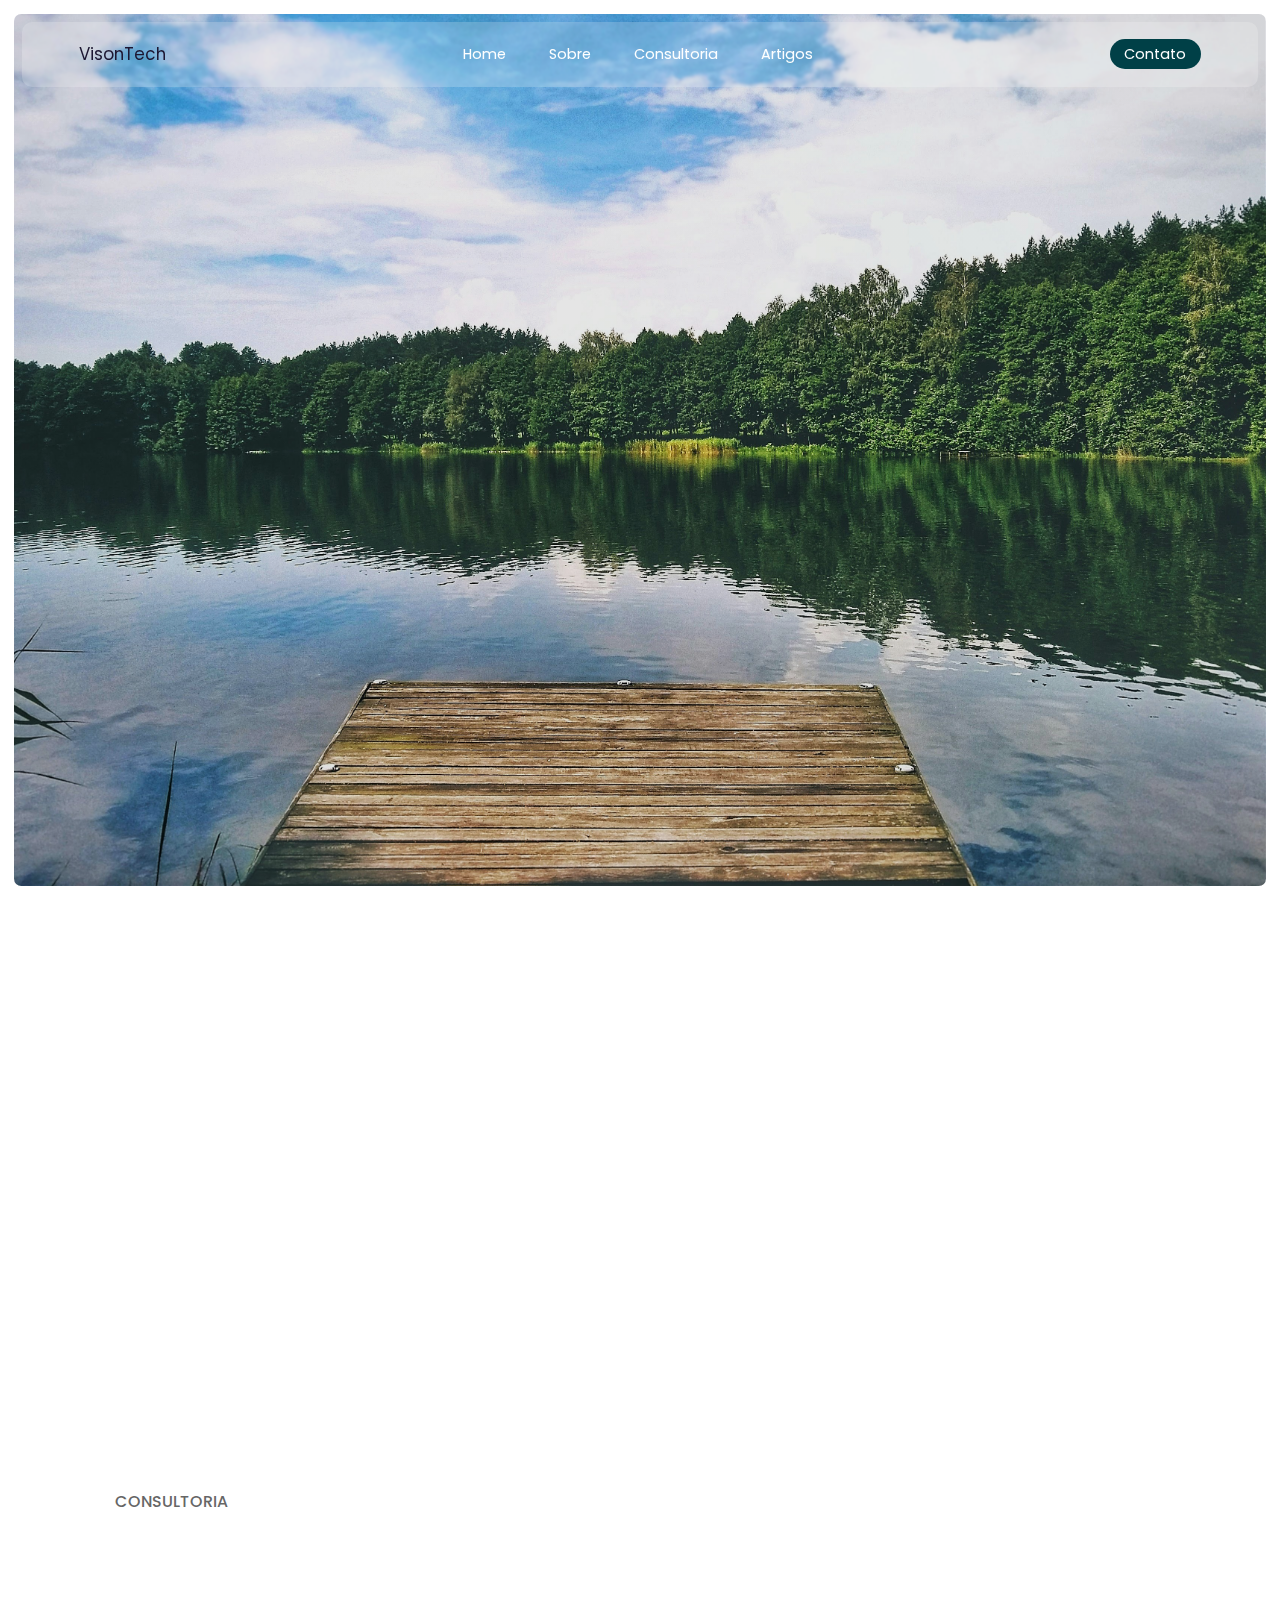
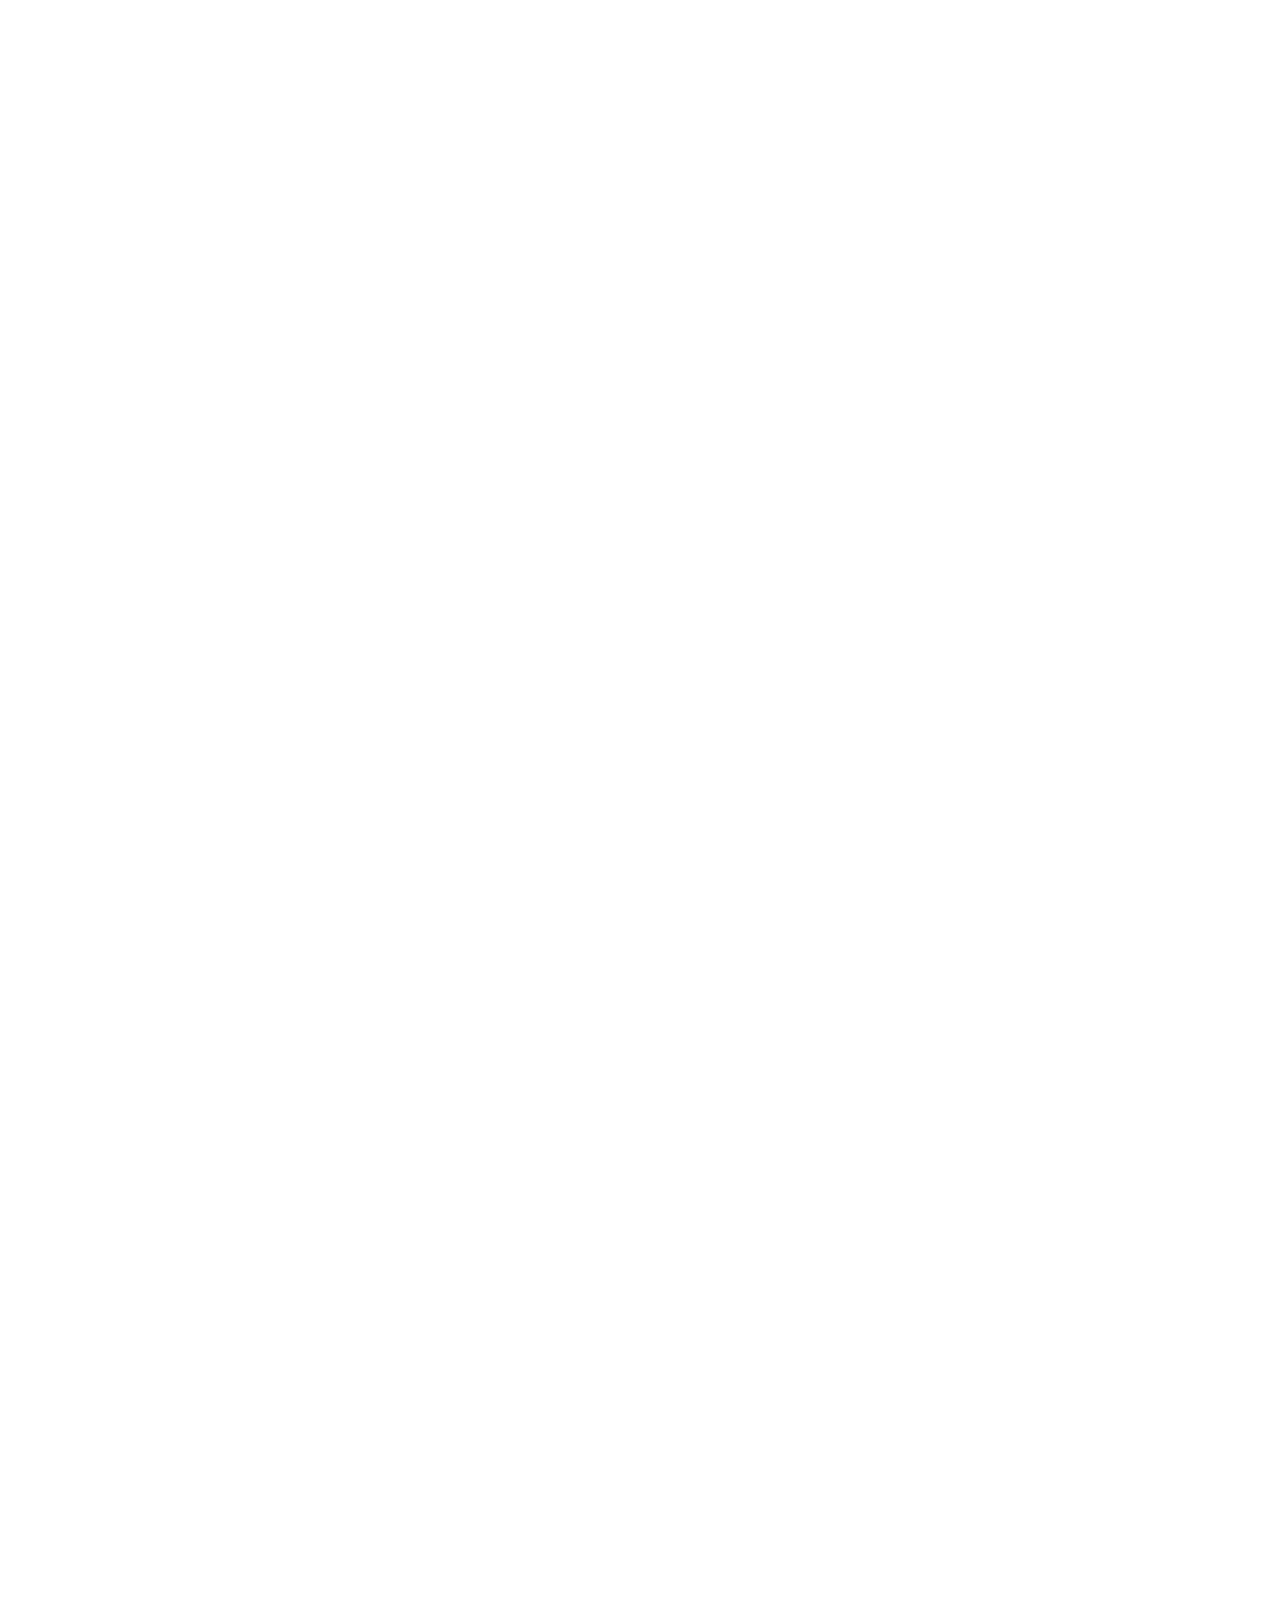
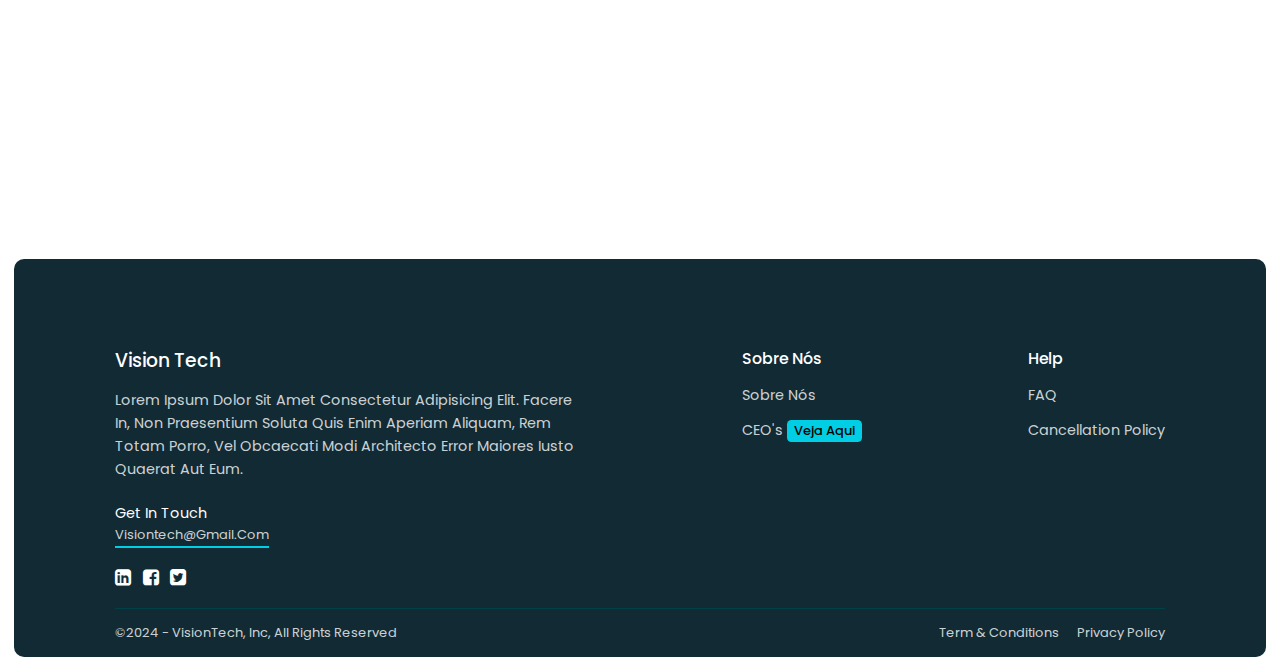
==== commit bb00fa6c: "ok" ====
--- a/index.html
+++ b/index.html
@@ -8,6 +8,10 @@
     <link rel="stylesheet" href="./css/styles.css">
     <link rel="stylesheet" href="https://cdnjs.cloudflare.com/ajax/libs/font-awesome/4.7.0/css/font-awesome.min.css">
     <link href="https://cdn.jsdelivr.net/npm/remixicon@4.2.0/fonts/remixicon.css" rel="stylesheet" />
+    <link rel="apple-touch-icon" sizes="180x180" href="./images/apple-touch-icon.png">
+    <link rel="icon" type="image/png" sizes="32x32" href="./images/favicon-32x32.png">
+    <link rel="icon" type="image/png" sizes="16x16" href="./images/favicon-16x16.png">
+    <link rel="manifest" href="/site.webmanifest">
 </head>
 
 <body>
@@ -27,14 +31,13 @@
                     </div>
                     <ul>
                         <li><a href="#home">Home</a></li>
-                        <li><a href="#about">Sobre</a></li>
+                        <li><a href="#esg">Sobre</a></li>
                         <li><a href="#consultancy">Consultoria</a></li>
-                        <li><a href="#monitoring">Monitoria</a></li>
                         <li><a href="#article">Artigos</a></li>
                     </ul>
                 </div>
                 <div class="contact">
-                    <a href="#">Contato</a>
+                    <a href="https://linktr.ee/VisionTechaps">Contato</a>
 
                 </div>
             </nav>
@@ -209,7 +212,7 @@
                 <div class="about-us">
                     <h4>Sobre nós</h4>
                     <li><a href="#">Sobre nós</a></li>
-                    <li><a href="#">CEO's <span>Veja aqui</span></a></li>
+                    <li><a href="#">CEO's <span>Veja aqui<a href="https://linktr.ee/VisionTechaps"></a></span></a></li>
                 </div>
                 <div class="about-us">
                     <h4>help</h4>
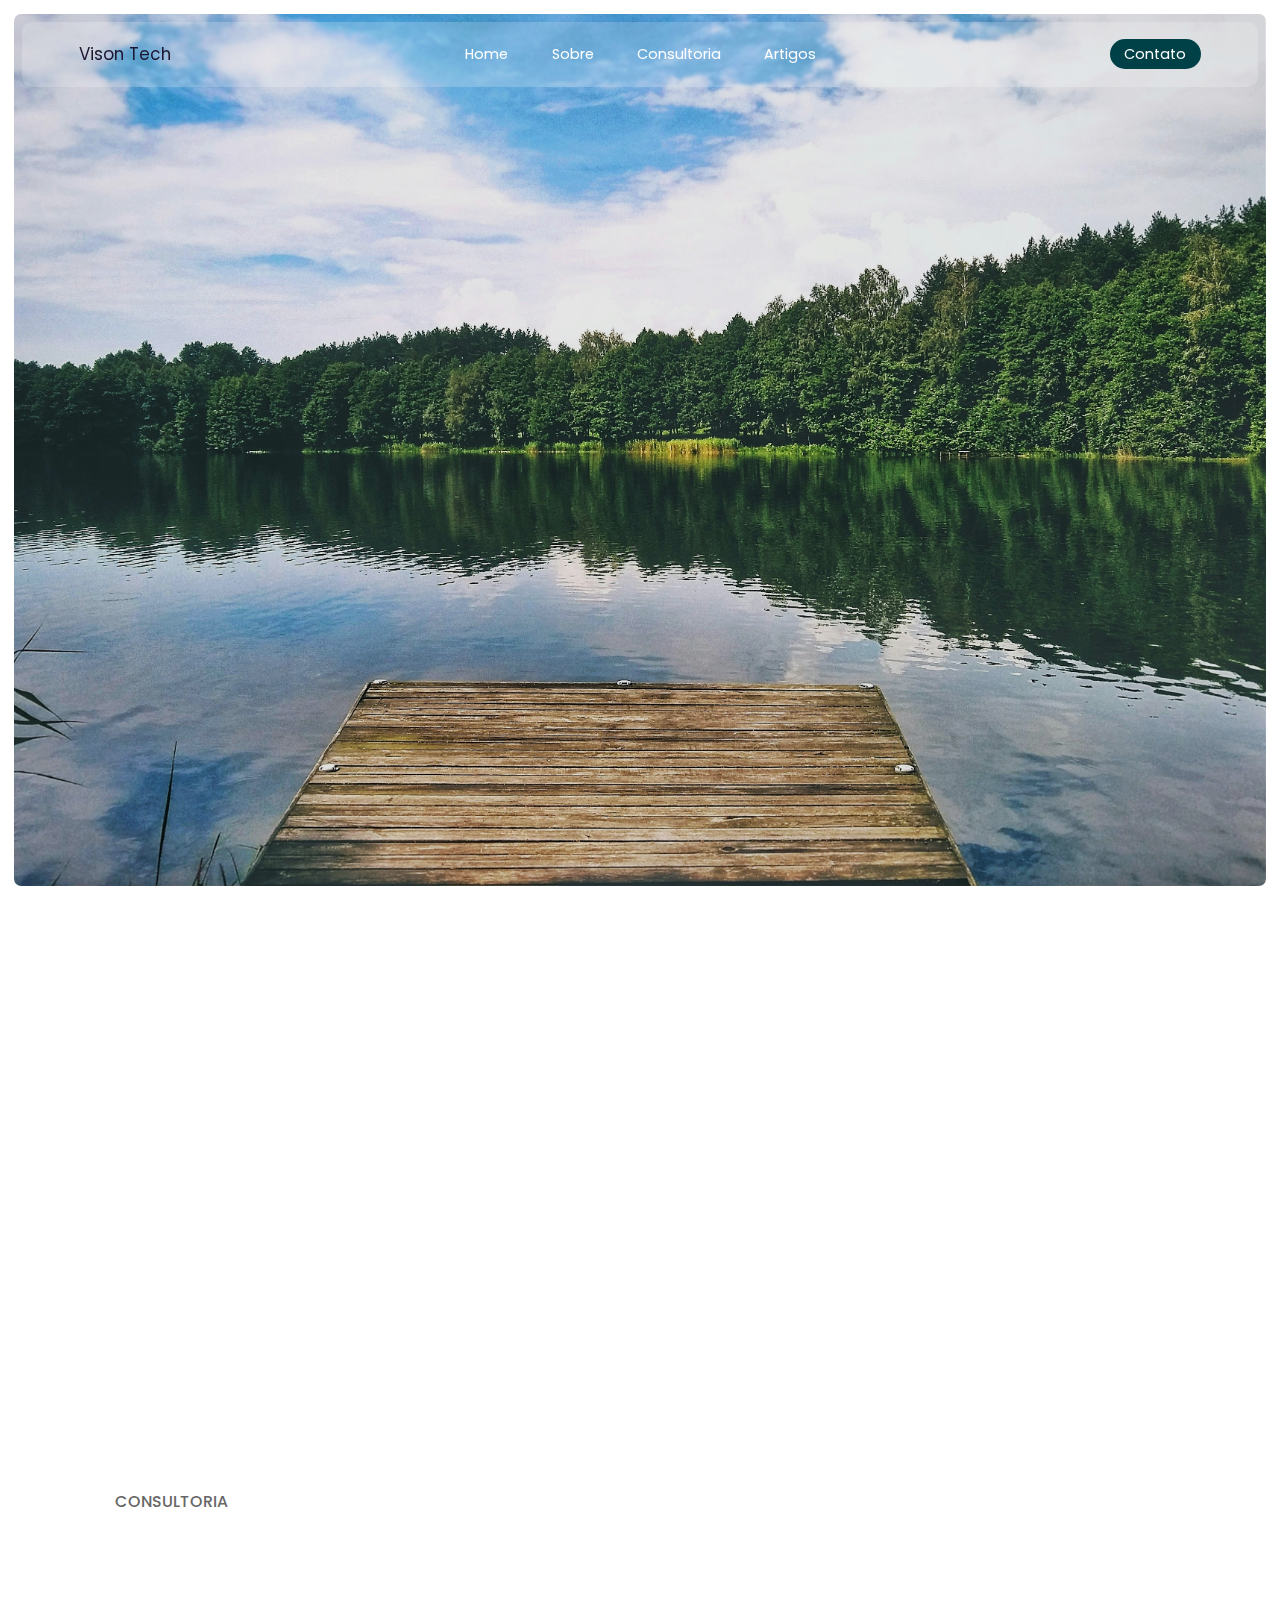
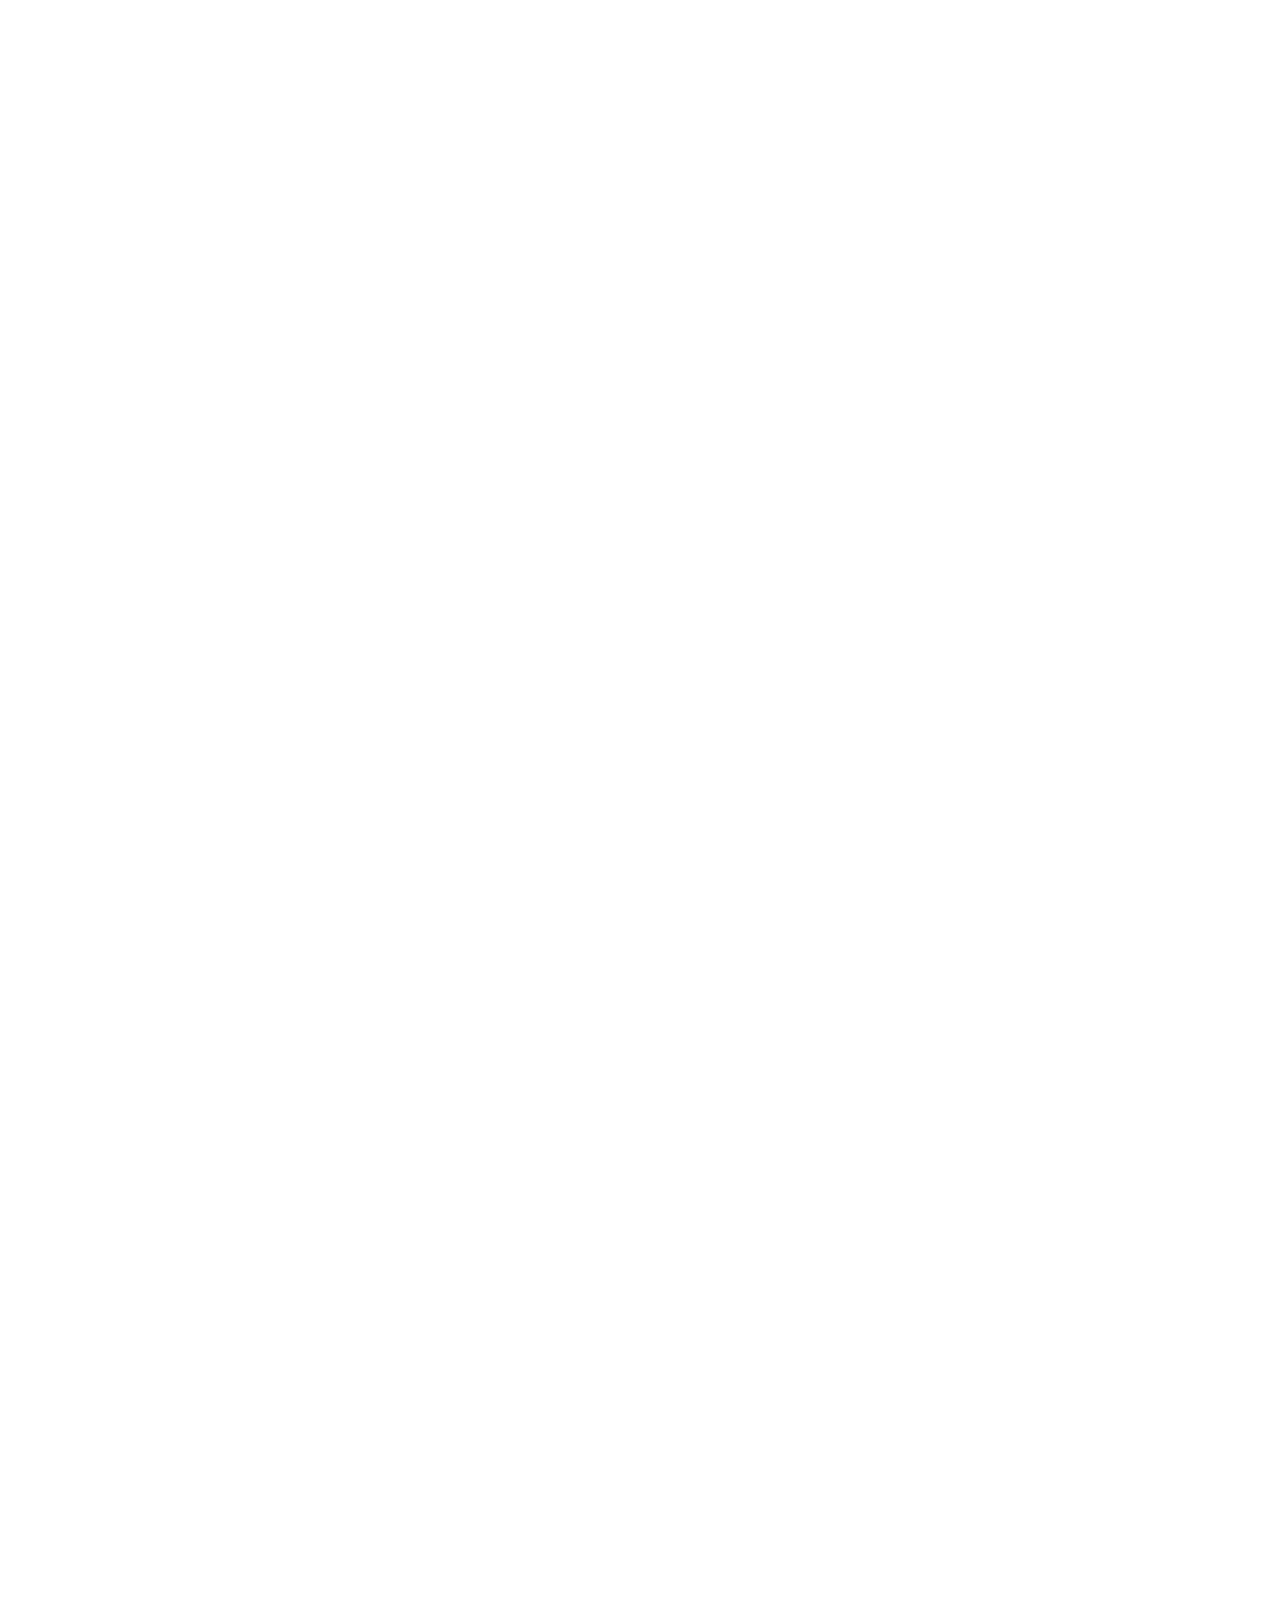
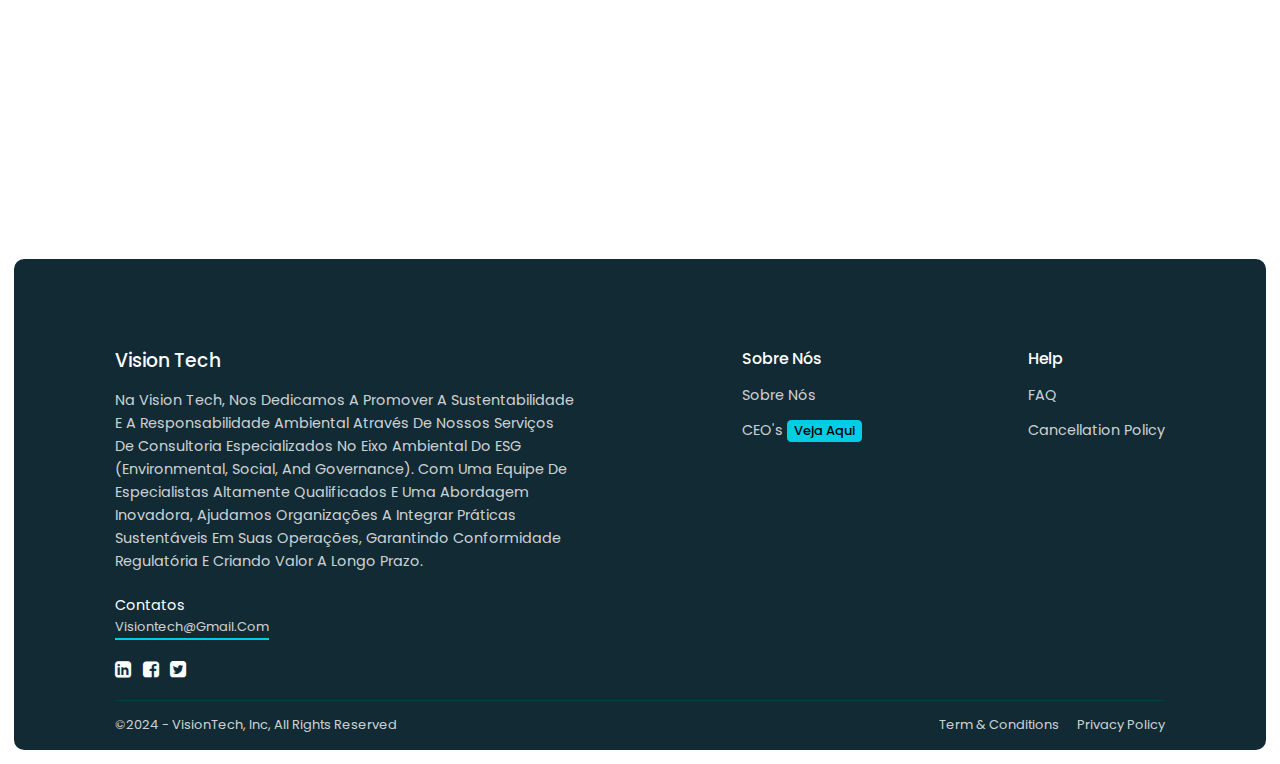
==== commit daedd916: "novas atualizações" ====
--- a/index.html
+++ b/index.html
@@ -1,5 +1,5 @@
 <!DOCTYPE html>
-<html lang="en">
+<html lang="pt-br">
 
 <head>
     <meta charset="UTF-8">
@@ -23,7 +23,7 @@
                     <div class="bar">
                         <i class="fa fa-bars"></i>
                     </div>
-                    <h3>VisonTech</h3>
+                    <h3>Vison Tech</h3>
                 </div>
                 <div class="menu">
                     <div class="close">
@@ -196,12 +196,13 @@
             <div class="container">
                 <div class="detail">
                     <h3>Vision Tech</h3>
-                    <p>Lorem ipsum dolor sit amet consectetur adipisicing elit. Facere in, non praesentium soluta
-                        quis
-                        enim aperiam aliquam, rem totam porro, vel obcaecati modi architecto error maiores iusto
-                        quaerat
-                        aut eum.</p>
-                    <h5>get in touch</h5>
+                    <p>Na vision tech, nos dedicamos a promover a sustentabilidade e a responsabilidade ambiental
+                        através
+                        de nossos serviços de consultoria especializados no eixo ambiental do ESG (Environmental,
+                        Social, and Governance). Com uma equipe de especialistas altamente qualificados e uma abordagem
+                        inovadora, ajudamos organizações a integrar práticas sustentáveis em suas operações, garantindo
+                        conformidade regulatória e criando valor a longo prazo.</p>
+                    <h5>Contatos</h5>
                     <a href="#">visiontech@gmail.com</a>
                     <div class="social">
                         <a href="#"><i class="fa fa-linkedin-square"></i></a>
@@ -212,7 +213,8 @@
                 <div class="about-us">
                     <h4>Sobre nós</h4>
                     <li><a href="#">Sobre nós</a></li>
-                    <li><a href="#">CEO's <span>Veja aqui<a href="https://linktr.ee/VisionTechaps"></a></span></a></li>
+                    <li><a href="https://linktr.ee/VisionTechaps">CEO's <span>Veja aqui<a
+                                    href="https://linktr.ee/VisionTechaps"></a></span></a></li>
                 </div>
                 <div class="about-us">
                     <h4>help</h4>
@@ -240,6 +242,18 @@
         integrity="sha512-OzC82YiH3UmMMs6Ydd9f2i7mS+UFL5f977iIoJ6oy07AJT+ePds9QOEtqXztSH29Nzua59fYS36knmMcv79GOg=="
         crossorigin="anonymous" referrerpolicy="no-referrer"></script>
     <script src="./js/main.js"></script>
+    <!--Vlibras-->
+
+    <div vw class="enabled">
+        <div vw-access-button class="active"></div>
+        <div vw-plugin-wrapper>
+            <div class="vw-plugin-top-wrapper"></div>
+        </div>
+    </div>
+    <script src="https://vlibras.gov.br/app/vlibras-plugin.js"></script>
+    <script>
+        new window.VLibras.Widget('https://vlibras.gov.br/app');
+    </script>
 </body>
 
 </html>